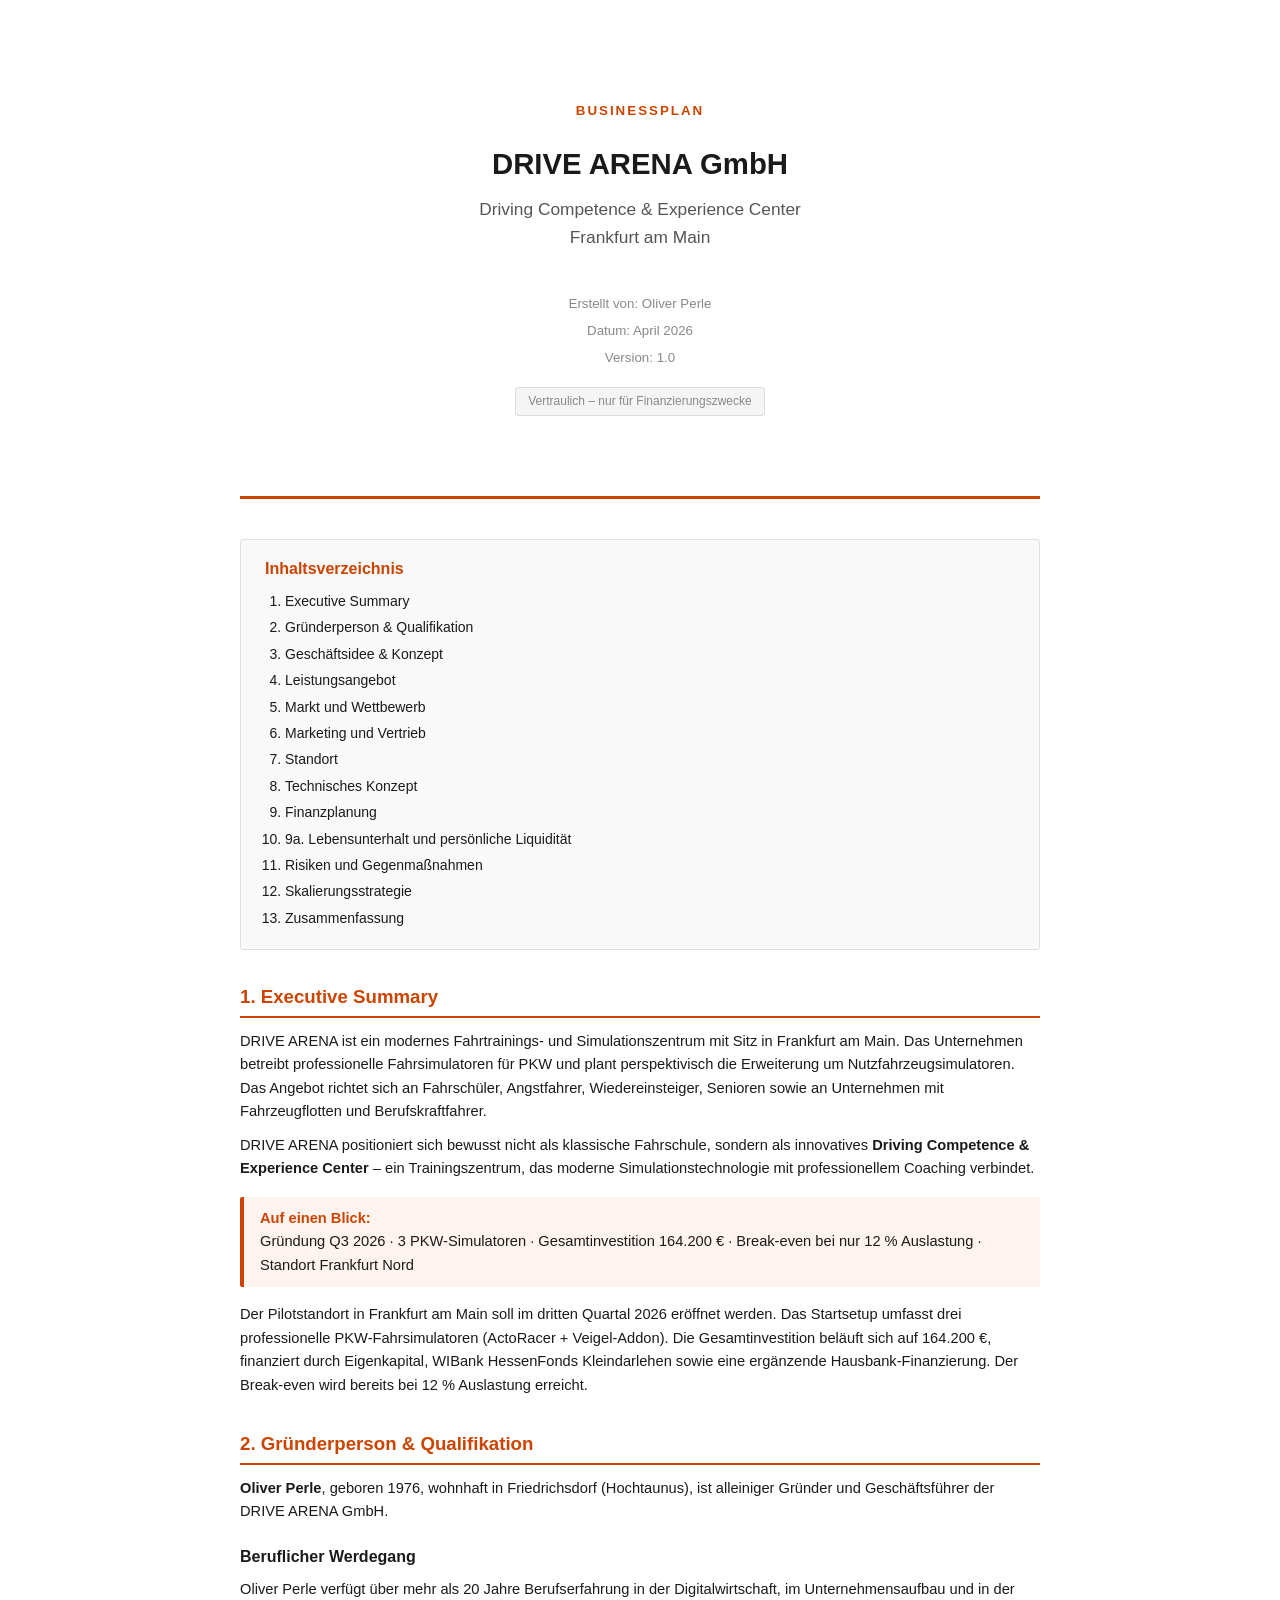
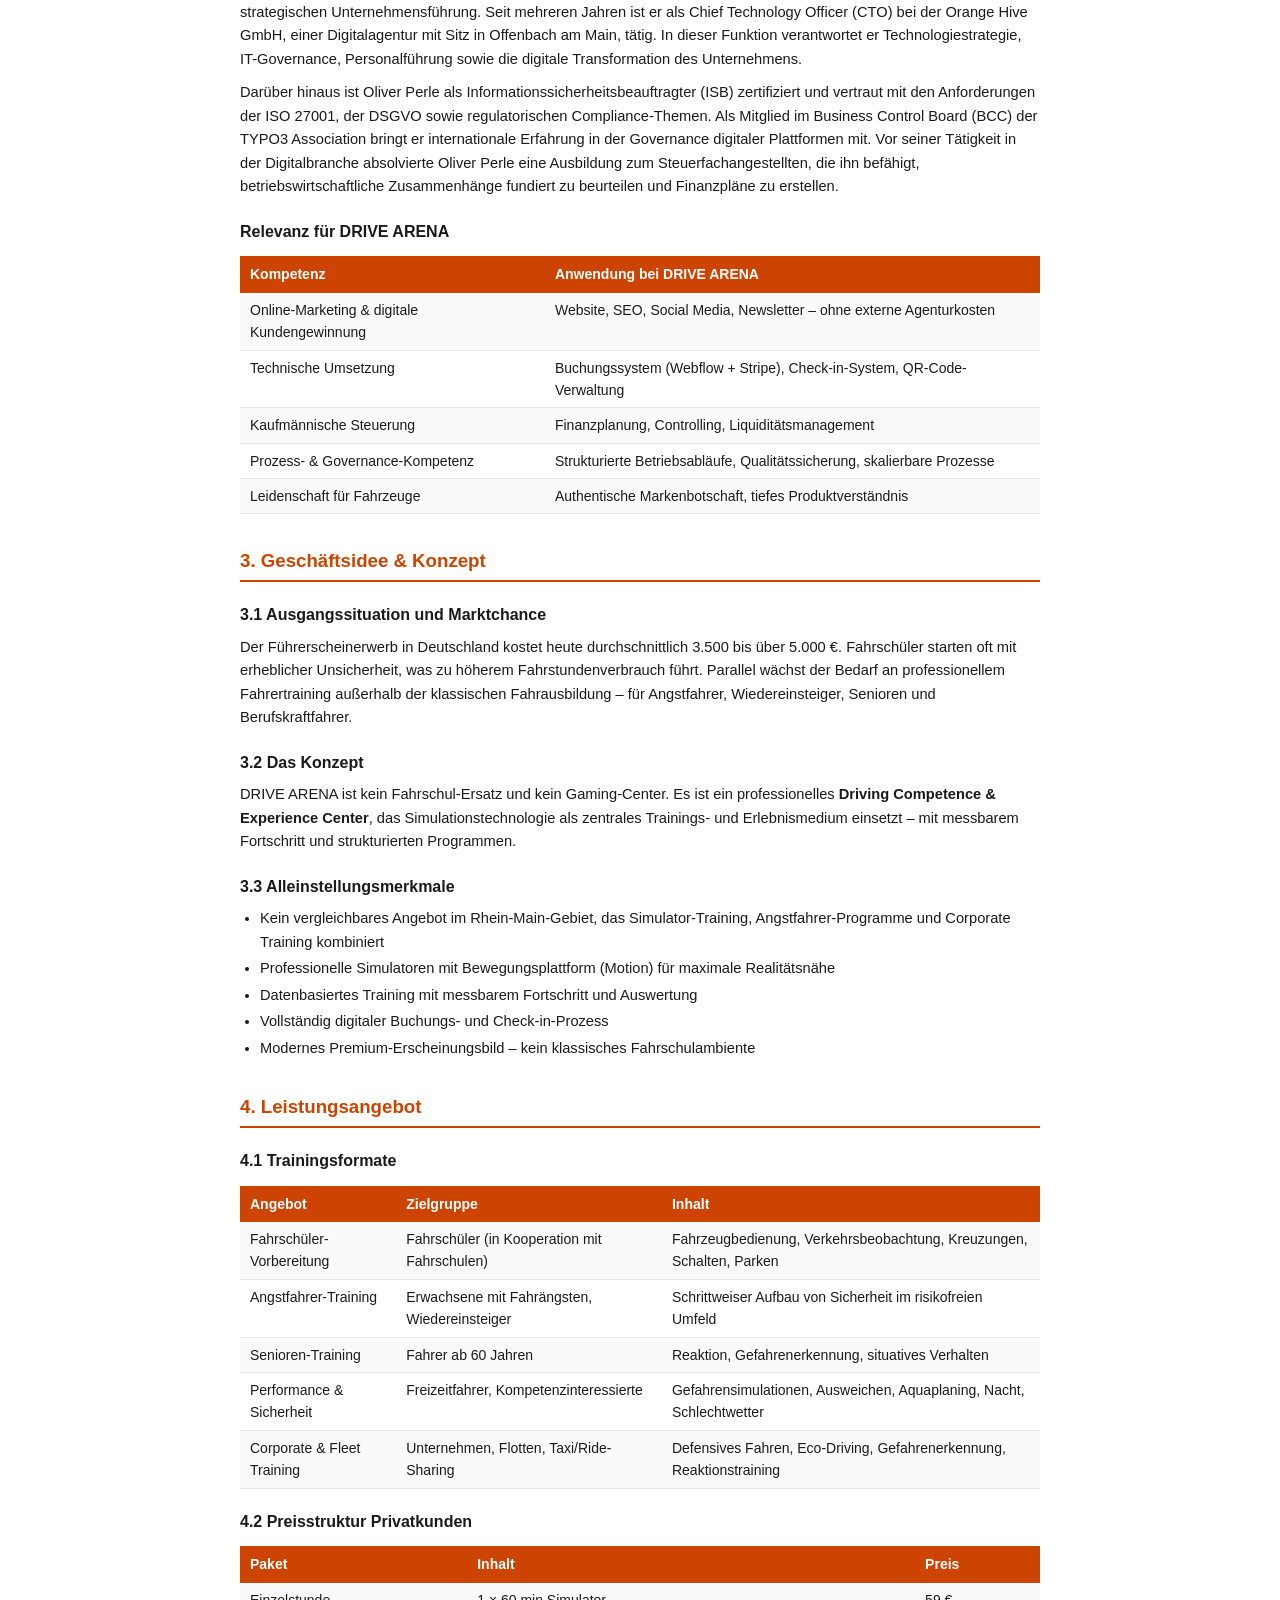
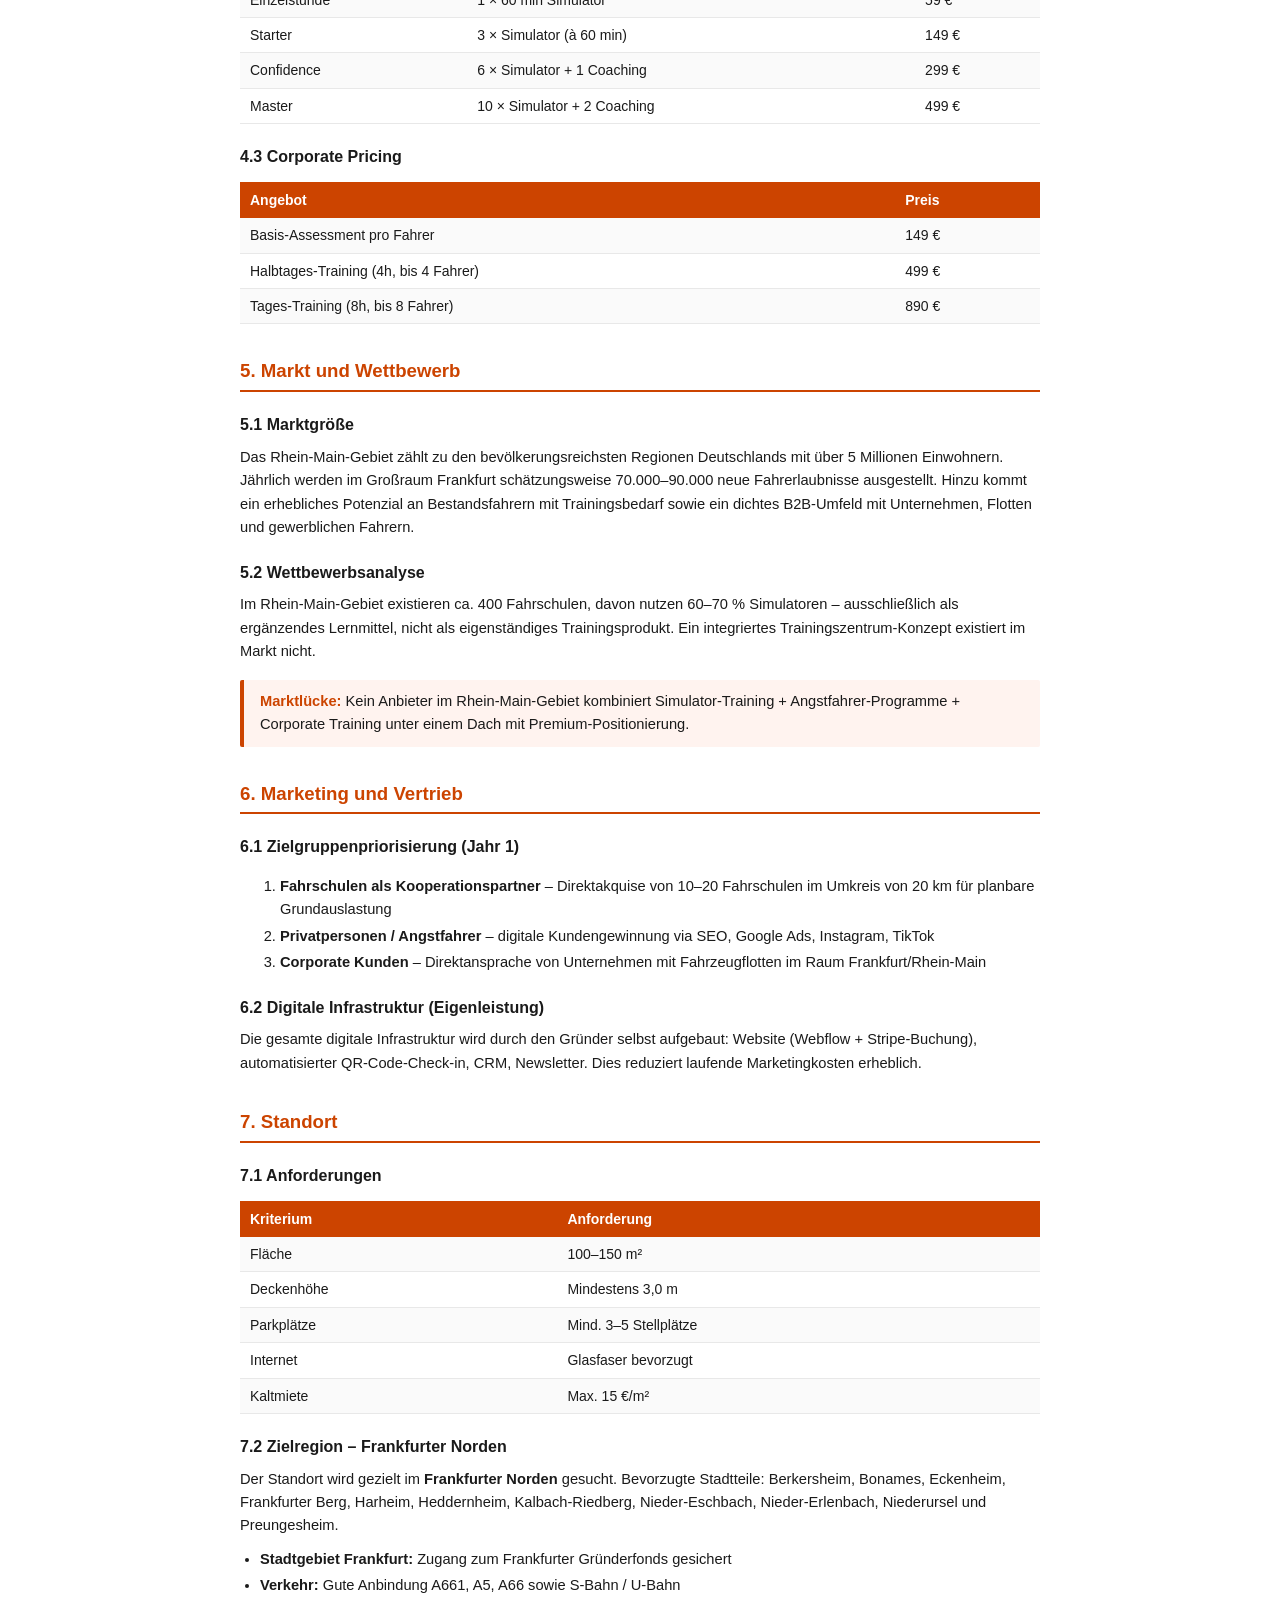
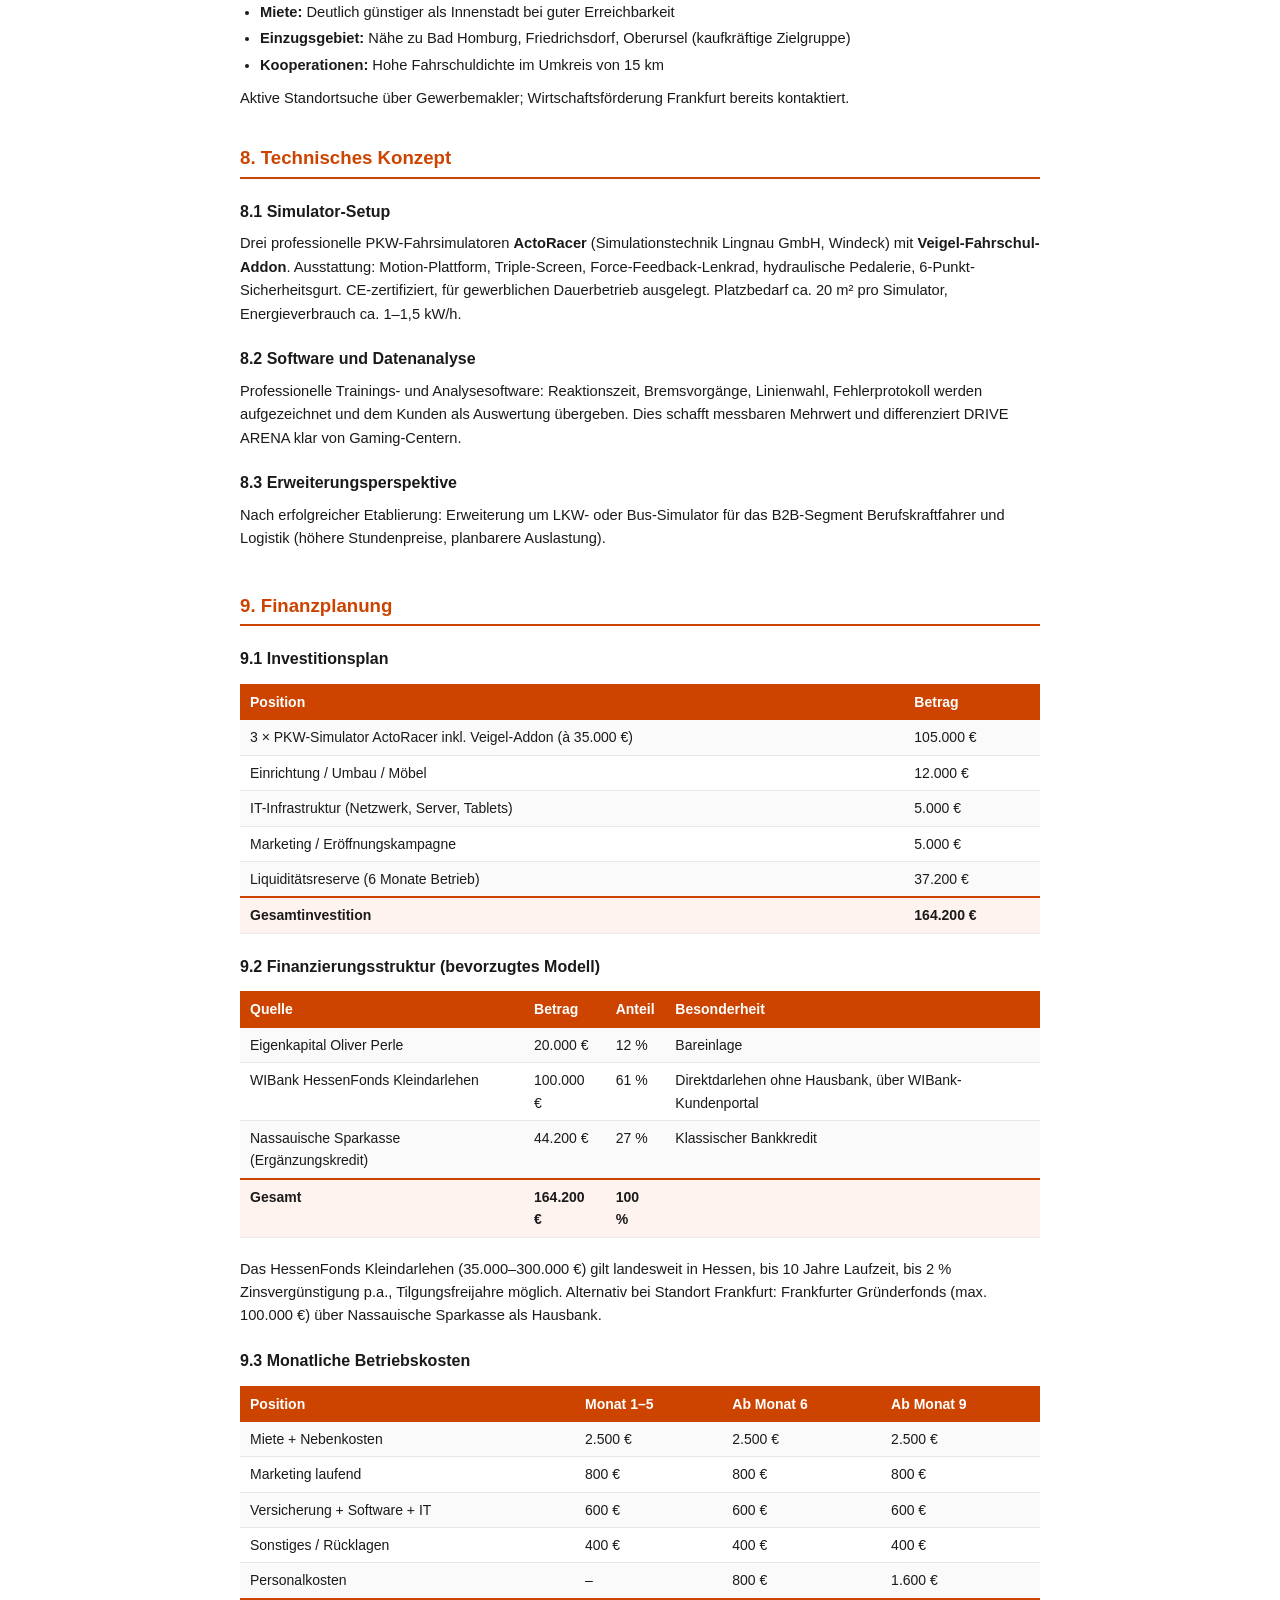
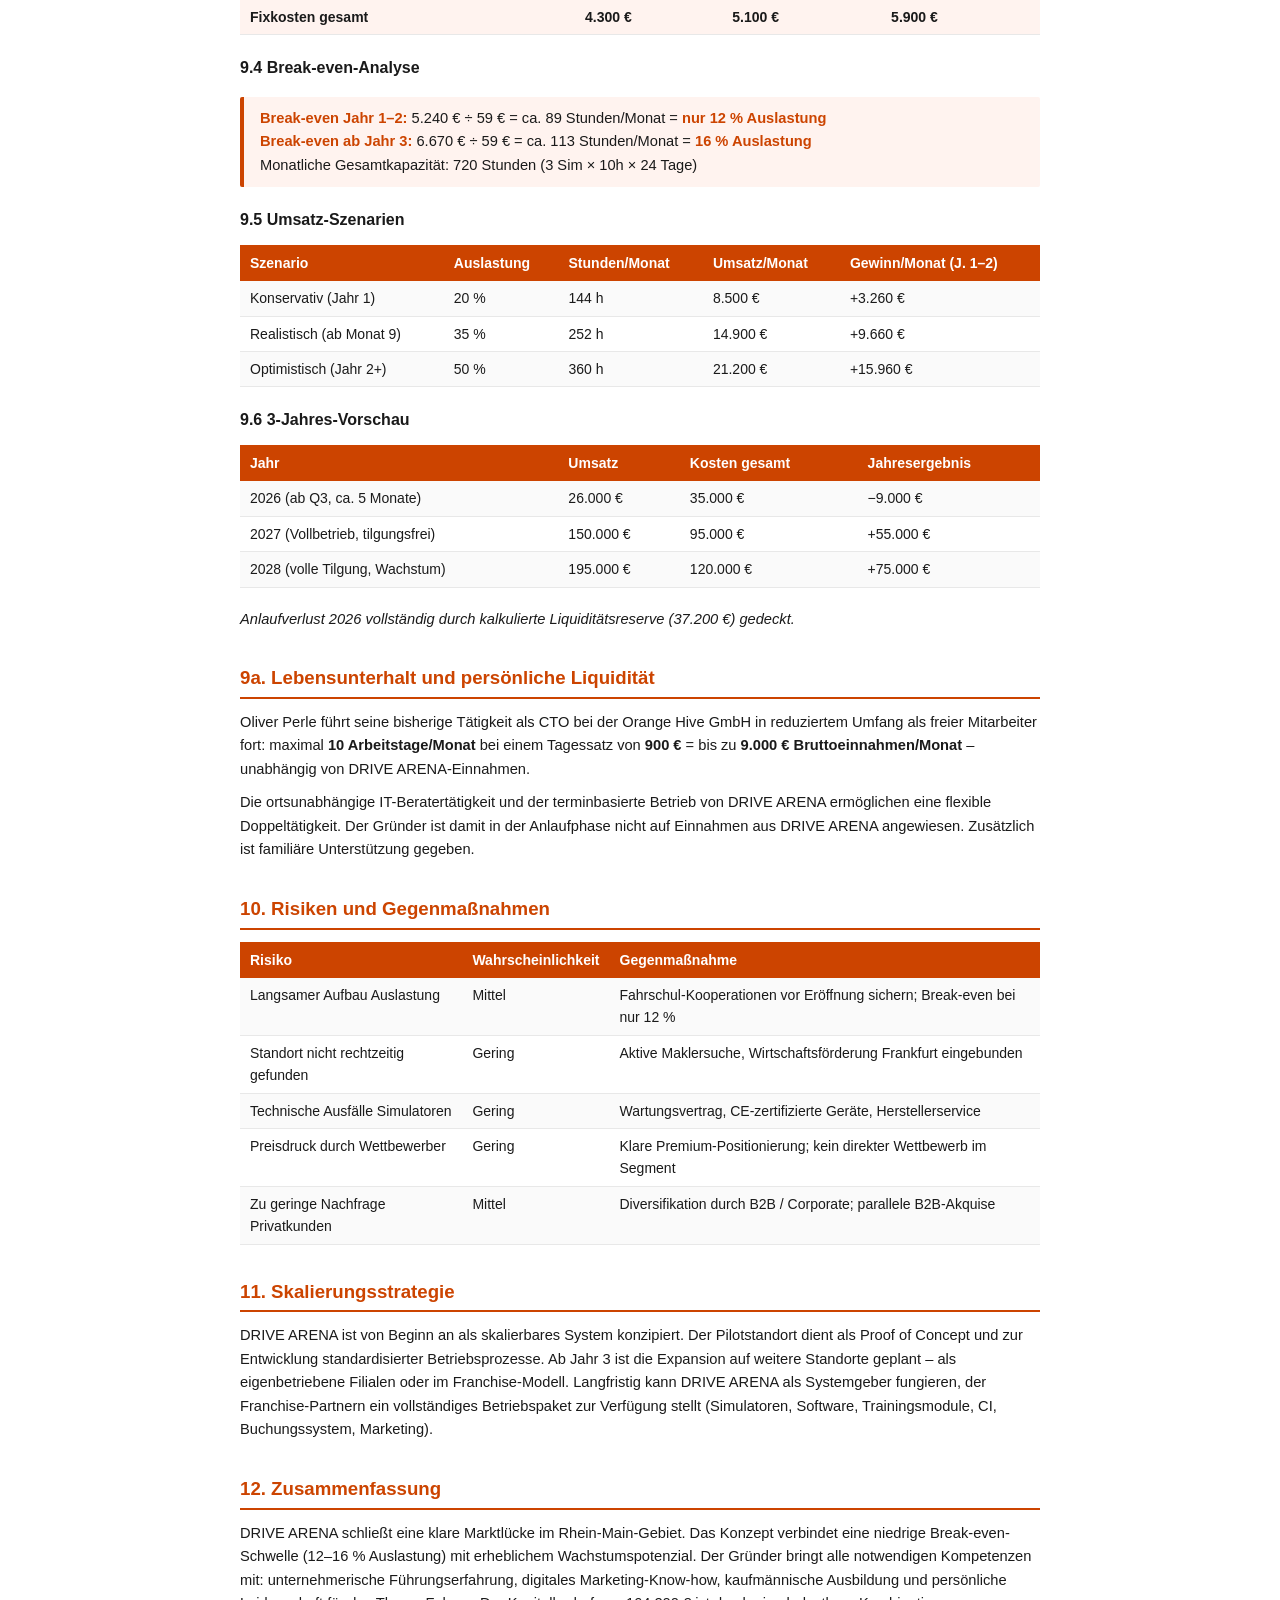
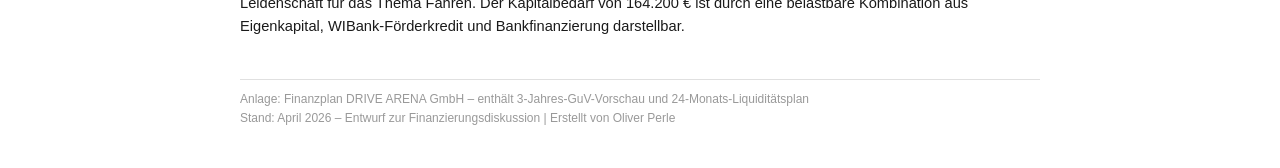
==== businessplan.html @ 63f3ef6f "Style und Content Anpassung" ====
<!DOCTYPE html>
<html lang="de">
<head>
<meta charset="UTF-8">
<style>
  body { font-family: Calibri, Arial, sans-serif; font-size: 11pt; line-height: 1.6; color: #1a1a1a; max-width: 800px; margin: 0 auto; padding: 40px 60px; }
  h1 { font-size: 22pt; font-weight: 700; color: #1a1a1a; margin-bottom: 4px; }
  h2 { font-size: 14pt; font-weight: 700; color: #CC4400; border-bottom: 2px solid #CC4400; padding-bottom: 4px; margin-top: 32px; margin-bottom: 12px; }
  h3 { font-size: 12pt; font-weight: 700; color: #1a1a1a; margin-top: 20px; margin-bottom: 8px; }
  .cover { text-align: center; padding: 60px 0 80px 0; border-bottom: 3px solid #CC4400; margin-bottom: 40px; }
  .cover-sub { font-size: 13pt; color: #555; margin-top: 8px; }
  .cover-meta { font-size: 10pt; color: #888; margin-top: 40px; line-height: 2; }
  .confidential { display: inline-block; background: #f5f5f5; border: 1px solid #ddd; padding: 4px 12px; font-size: 9pt; color: #888; border-radius: 3px; margin-top: 16px; }
  table { width: 100%; border-collapse: collapse; margin: 12px 0 20px 0; font-size: 10.5pt; }
  th { background: #CC4400; color: #fff; padding: 7px 10px; text-align: left; font-weight: 600; }
  td { padding: 6px 10px; border-bottom: 1px solid #e8e8e8; vertical-align: top; }
  tr:nth-child(even) td { background: #fafafa; }
  tr.total td { font-weight: 700; border-top: 2px solid #CC4400; background: #fff3ef; }
  tr.section-header td { font-weight: 700; background: #f0f0f0; color: #333; font-size: 10pt; }
  p { margin: 6px 0 10px 0; }
  ul { margin: 6px 0 10px 0; padding-left: 20px; }
  li { margin-bottom: 3px; }
  .highlight-box { background: #fff3ef; border-left: 4px solid #CC4400; padding: 10px 16px; margin: 16px 0; border-radius: 2px; }
  .highlight-box strong { color: #CC4400; }
  .page-break { page-break-before: always; margin-top: 40px; }
  .toc { background: #f9f9f9; border: 1px solid #e0e0e0; padding: 16px 24px; margin: 24px 0; border-radius: 3px; }
  .toc h3 { margin-top: 0; color: #CC4400; }
  .toc ol { margin: 0; padding-left: 20px; }
  .toc li { margin-bottom: 4px; font-size: 10.5pt; }
  .footer-note { font-size: 9pt; color: #999; border-top: 1px solid #e0e0e0; margin-top: 40px; padding-top: 10px; }
  .badge { display: inline-block; background: #CC4400; color: #fff; padding: 2px 8px; border-radius: 3px; font-size: 9pt; margin-right: 4px; }
</style>
</head>
<body>

<div class="cover">
  <div style="font-size:10pt; color:#CC4400; font-weight:700; letter-spacing:2px; text-transform:uppercase; margin-bottom:16px;">Businessplan</div>
  <h1>DRIVE ARENA GmbH</h1>
  <div class="cover-sub">Driving Competence &amp; Experience Center<br>Frankfurt am Main</div>
  <div class="cover-meta">
    Erstellt von: Oliver Perle<br>
    Datum: April 2026<br>
    Version: 1.0
  </div>
  <div class="confidential">Vertraulich – nur für Finanzierungszwecke</div>
</div>

<div class="toc">
  <h3>Inhaltsverzeichnis</h3>
  <ol>
    <li>Executive Summary</li>
    <li>Gründerperson &amp; Qualifikation</li>
    <li>Geschäftsidee &amp; Konzept</li>
    <li>Leistungsangebot</li>
    <li>Markt und Wettbewerb</li>
    <li>Marketing und Vertrieb</li>
    <li>Standort</li>
    <li>Technisches Konzept</li>
    <li>Finanzplanung</li>
    <li>9a. Lebensunterhalt und persönliche Liquidität</li>
    <li>Risiken und Gegenmaßnahmen</li>
    <li>Skalierungsstrategie</li>
    <li>Zusammenfassung</li>
  </ol>
</div>

<h2>1. Executive Summary</h2>
<p>DRIVE ARENA ist ein modernes Fahrtrainings- und Simulationszentrum mit Sitz in Frankfurt am Main. Das Unternehmen betreibt professionelle Fahrsimulatoren für PKW und plant perspektivisch die Erweiterung um Nutzfahrzeugsimulatoren. Das Angebot richtet sich an Fahrschüler, Angstfahrer, Wiedereinsteiger, Senioren sowie an Unternehmen mit Fahrzeugflotten und Berufskraftfahrer.</p>
<p>DRIVE ARENA positioniert sich bewusst nicht als klassische Fahrschule, sondern als innovatives <strong>Driving Competence &amp; Experience Center</strong> – ein Trainingszentrum, das moderne Simulationstechnologie mit professionellem Coaching verbindet.</p>

<div class="highlight-box">
  <strong>Auf einen Blick:</strong><br>
  Gründung Q3 2026 · 3 PKW-Simulatoren · Gesamtinvestition 164.200 € · Break-even bei nur 12 % Auslastung · Standort Frankfurt Nord
</div>

<p>Der Pilotstandort in Frankfurt am Main soll im dritten Quartal 2026 eröffnet werden. Das Startsetup umfasst drei professionelle PKW-Fahrsimulatoren (ActoRacer + Veigel-Addon). Die Gesamtinvestition beläuft sich auf 164.200 €, finanziert durch Eigenkapital, WIBank HessenFonds Kleindarlehen sowie eine ergänzende Hausbank-Finanzierung. Der Break-even wird bereits bei 12 % Auslastung erreicht.</p>

<h2>2. Gründerperson &amp; Qualifikation</h2>
<p><strong>Oliver Perle</strong>, geboren 1976, wohnhaft in Friedrichsdorf (Hochtaunus), ist alleiniger Gründer und Geschäftsführer der DRIVE ARENA GmbH.</p>

<h3>Beruflicher Werdegang</h3>
<p>Oliver Perle verfügt über mehr als 20 Jahre Berufserfahrung in der Digitalwirtschaft, im Unternehmensaufbau und in der strategischen Unternehmensführung. Seit mehreren Jahren ist er als Chief Technology Officer (CTO) bei der Orange Hive GmbH, einer Digitalagentur mit Sitz in Offenbach am Main, tätig. In dieser Funktion verantwortet er Technologiestrategie, IT-Governance, Personalführung sowie die digitale Transformation des Unternehmens.</p>
<p>Darüber hinaus ist Oliver Perle als Informationssicherheitsbeauftragter (ISB) zertifiziert und vertraut mit den Anforderungen der ISO 27001, der DSGVO sowie regulatorischen Compliance-Themen. Als Mitglied im Business Control Board (BCC) der TYPO3 Association bringt er internationale Erfahrung in der Governance digitaler Plattformen mit. Vor seiner Tätigkeit in der Digitalbranche absolvierte Oliver Perle eine Ausbildung zum Steuerfachangestellten, die ihn befähigt, betriebswirtschaftliche Zusammenhänge fundiert zu beurteilen und Finanzpläne zu erstellen.</p>

<h3>Relevanz für DRIVE ARENA</h3>
<table>
  <tr><th>Kompetenz</th><th>Anwendung bei DRIVE ARENA</th></tr>
  <tr><td>Online-Marketing &amp; digitale Kundengewinnung</td><td>Website, SEO, Social Media, Newsletter – ohne externe Agenturkosten</td></tr>
  <tr><td>Technische Umsetzung</td><td>Buchungssystem (Webflow + Stripe), Check-in-System, QR-Code-Verwaltung</td></tr>
  <tr><td>Kaufmännische Steuerung</td><td>Finanzplanung, Controlling, Liquiditätsmanagement</td></tr>
  <tr><td>Prozess- &amp; Governance-Kompetenz</td><td>Strukturierte Betriebsabläufe, Qualitätssicherung, skalierbare Prozesse</td></tr>
  <tr><td>Leidenschaft für Fahrzeuge</td><td>Authentische Markenbotschaft, tiefes Produktverständnis</td></tr>
</table>

<h2>3. Geschäftsidee &amp; Konzept</h2>
<h3>3.1 Ausgangssituation und Marktchance</h3>
<p>Der Führerscheinerwerb in Deutschland kostet heute durchschnittlich 3.500 bis über 5.000 €. Fahrschüler starten oft mit erheblicher Unsicherheit, was zu höherem Fahrstundenverbrauch führt. Parallel wächst der Bedarf an professionellem Fahrertraining außerhalb der klassischen Fahrausbildung – für Angstfahrer, Wiedereinsteiger, Senioren und Berufskraftfahrer.</p>

<h3>3.2 Das Konzept</h3>
<p>DRIVE ARENA ist kein Fahrschul-Ersatz und kein Gaming-Center. Es ist ein professionelles <strong>Driving Competence &amp; Experience Center</strong>, das Simulationstechnologie als zentrales Trainings- und Erlebnismedium einsetzt – mit messbarem Fortschritt und strukturierten Programmen.</p>

<h3>3.3 Alleinstellungsmerkmale</h3>
<ul>
  <li>Kein vergleichbares Angebot im Rhein-Main-Gebiet, das Simulator-Training, Angstfahrer-Programme und Corporate Training kombiniert</li>
  <li>Professionelle Simulatoren mit Bewegungsplattform (Motion) für maximale Realitätsnähe</li>
  <li>Datenbasiertes Training mit messbarem Fortschritt und Auswertung</li>
  <li>Vollständig digitaler Buchungs- und Check-in-Prozess</li>
  <li>Modernes Premium-Erscheinungsbild – kein klassisches Fahrschulambiente</li>
</ul>

<h2>4. Leistungsangebot</h2>
<h3>4.1 Trainingsformate</h3>
<table>
  <tr><th>Angebot</th><th>Zielgruppe</th><th>Inhalt</th></tr>
  <tr><td>Fahrschüler-Vorbereitung</td><td>Fahrschüler (in Kooperation mit Fahrschulen)</td><td>Fahrzeugbedienung, Verkehrsbeobachtung, Kreuzungen, Schalten, Parken</td></tr>
  <tr><td>Angstfahrer-Training</td><td>Erwachsene mit Fahrängsten, Wiedereinsteiger</td><td>Schrittweiser Aufbau von Sicherheit im risikofreien Umfeld</td></tr>
  <tr><td>Senioren-Training</td><td>Fahrer ab 60 Jahren</td><td>Reaktion, Gefahrenerkennung, situatives Verhalten</td></tr>
  <tr><td>Performance &amp; Sicherheit</td><td>Freizeitfahrer, Kompetenzinteressierte</td><td>Gefahrensimulationen, Ausweichen, Aquaplaning, Nacht, Schlechtwetter</td></tr>
  <tr><td>Corporate &amp; Fleet Training</td><td>Unternehmen, Flotten, Taxi/Ride-Sharing</td><td>Defensives Fahren, Eco-Driving, Gefahrenerkennung, Reaktionstraining</td></tr>
</table>

<h3>4.2 Preisstruktur Privatkunden</h3>
<table>
  <tr><th>Paket</th><th>Inhalt</th><th>Preis</th></tr>
  <tr><td>Einzelstunde</td><td>1 × 60 min Simulator</td><td>59 €</td></tr>
  <tr><td>Starter</td><td>3 × Simulator (à 60 min)</td><td>149 €</td></tr>
  <tr><td>Confidence</td><td>6 × Simulator + 1 Coaching</td><td>299 €</td></tr>
  <tr><td>Master</td><td>10 × Simulator + 2 Coaching</td><td>499 €</td></tr>
</table>

<h3>4.3 Corporate Pricing</h3>
<table>
  <tr><th>Angebot</th><th>Preis</th></tr>
  <tr><td>Basis-Assessment pro Fahrer</td><td>149 €</td></tr>
  <tr><td>Halbtages-Training (4h, bis 4 Fahrer)</td><td>499 €</td></tr>
  <tr><td>Tages-Training (8h, bis 8 Fahrer)</td><td>890 €</td></tr>
</table>

<h2>5. Markt und Wettbewerb</h2>
<h3>5.1 Marktgröße</h3>
<p>Das Rhein-Main-Gebiet zählt zu den bevölkerungsreichsten Regionen Deutschlands mit über 5 Millionen Einwohnern. Jährlich werden im Großraum Frankfurt schätzungsweise 70.000–90.000 neue Fahrerlaubnisse ausgestellt. Hinzu kommt ein erhebliches Potenzial an Bestandsfahrern mit Trainingsbedarf sowie ein dichtes B2B-Umfeld mit Unternehmen, Flotten und gewerblichen Fahrern.</p>

<h3>5.2 Wettbewerbsanalyse</h3>
<p>Im Rhein-Main-Gebiet existieren ca. 400 Fahrschulen, davon nutzen 60–70 % Simulatoren – ausschließlich als ergänzendes Lernmittel, nicht als eigenständiges Trainingsprodukt. Ein integriertes Trainingszentrum-Konzept existiert im Markt nicht.</p>

<div class="highlight-box">
  <strong>Marktlücke:</strong> Kein Anbieter im Rhein-Main-Gebiet kombiniert Simulator-Training + Angstfahrer-Programme + Corporate Training unter einem Dach mit Premium-Positionierung.
</div>

<h2>6. Marketing und Vertrieb</h2>
<h3>6.1 Zielgruppenpriorisierung (Jahr 1)</h3>
<ol>
  <li><strong>Fahrschulen als Kooperationspartner</strong> – Direktakquise von 10–20 Fahrschulen im Umkreis von 20 km für planbare Grundauslastung</li>
  <li><strong>Privatpersonen / Angstfahrer</strong> – digitale Kundengewinnung via SEO, Google Ads, Instagram, TikTok</li>
  <li><strong>Corporate Kunden</strong> – Direktansprache von Unternehmen mit Fahrzeugflotten im Raum Frankfurt/Rhein-Main</li>
</ol>

<h3>6.2 Digitale Infrastruktur (Eigenleistung)</h3>
<p>Die gesamte digitale Infrastruktur wird durch den Gründer selbst aufgebaut: Website (Webflow + Stripe-Buchung), automatisierter QR-Code-Check-in, CRM, Newsletter. Dies reduziert laufende Marketingkosten erheblich.</p>

<h2>7. Standort</h2>
<h3>7.1 Anforderungen</h3>
<table>
  <tr><th>Kriterium</th><th>Anforderung</th></tr>
  <tr><td>Fläche</td><td>100–150 m²</td></tr>
  <tr><td>Deckenhöhe</td><td>Mindestens 3,0 m</td></tr>
  <tr><td>Parkplätze</td><td>Mind. 3–5 Stellplätze</td></tr>
  <tr><td>Internet</td><td>Glasfaser bevorzugt</td></tr>
  <tr><td>Kaltmiete</td><td>Max. 15 €/m²</td></tr>
</table>

<h3>7.2 Zielregion – Frankfurter Norden</h3>
<p>Der Standort wird gezielt im <strong>Frankfurter Norden</strong> gesucht. Bevorzugte Stadtteile: Berkersheim, Bonames, Eckenheim, Frankfurter Berg, Harheim, Heddernheim, Kalbach-Riedberg, Nieder-Eschbach, Nieder-Erlenbach, Niederursel und Preungesheim.</p>
<ul>
  <li><strong>Stadtgebiet Frankfurt:</strong> Zugang zum Frankfurter Gründerfonds gesichert</li>
  <li><strong>Verkehr:</strong> Gute Anbindung A661, A5, A66 sowie S-Bahn / U-Bahn</li>
  <li><strong>Miete:</strong> Deutlich günstiger als Innenstadt bei guter Erreichbarkeit</li>
  <li><strong>Einzugsgebiet:</strong> Nähe zu Bad Homburg, Friedrichsdorf, Oberursel (kaufkräftige Zielgruppe)</li>
  <li><strong>Kooperationen:</strong> Hohe Fahrschuldichte im Umkreis von 15 km</li>
</ul>
<p>Aktive Standortsuche über Gewerbemakler; Wirtschaftsförderung Frankfurt bereits kontaktiert.</p>

<h2>8. Technisches Konzept</h2>
<h3>8.1 Simulator-Setup</h3>
<p>Drei professionelle PKW-Fahrsimulatoren <strong>ActoRacer</strong> (Simulationstechnik Lingnau GmbH, Windeck) mit <strong>Veigel-Fahrschul-Addon</strong>. Ausstattung: Motion-Plattform, Triple-Screen, Force-Feedback-Lenkrad, hydraulische Pedalerie, 6-Punkt-Sicherheitsgurt. CE-zertifiziert, für gewerblichen Dauerbetrieb ausgelegt. Platzbedarf ca. 20 m² pro Simulator, Energieverbrauch ca. 1–1,5 kW/h.</p>

<h3>8.2 Software und Datenanalyse</h3>
<p>Professionelle Trainings- und Analysesoftware: Reaktionszeit, Bremsvorgänge, Linienwahl, Fehlerprotokoll werden aufgezeichnet und dem Kunden als Auswertung übergeben. Dies schafft messbaren Mehrwert und differenziert DRIVE ARENA klar von Gaming-Centern.</p>

<h3>8.3 Erweiterungsperspektive</h3>
<p>Nach erfolgreicher Etablierung: Erweiterung um LKW- oder Bus-Simulator für das B2B-Segment Berufskraftfahrer und Logistik (höhere Stundenpreise, planbarere Auslastung).</p>

<div class="page-break"></div>

<h2>9. Finanzplanung</h2>
<h3>9.1 Investitionsplan</h3>
<table>
  <tr><th>Position</th><th>Betrag</th></tr>
  <tr><td>3 × PKW-Simulator ActoRacer inkl. Veigel-Addon (à 35.000 €)</td><td>105.000 €</td></tr>
  <tr><td>Einrichtung / Umbau / Möbel</td><td>12.000 €</td></tr>
  <tr><td>IT-Infrastruktur (Netzwerk, Server, Tablets)</td><td>5.000 €</td></tr>
  <tr><td>Marketing / Eröffnungskampagne</td><td>5.000 €</td></tr>
  <tr><td>Liquiditätsreserve (6 Monate Betrieb)</td><td>37.200 €</td></tr>
  <tr class="total"><td>Gesamtinvestition</td><td>164.200 €</td></tr>
</table>

<h3>9.2 Finanzierungsstruktur (bevorzugtes Modell)</h3>
<table>
  <tr><th>Quelle</th><th>Betrag</th><th>Anteil</th><th>Besonderheit</th></tr>
  <tr><td>Eigenkapital Oliver Perle</td><td>20.000 €</td><td>12 %</td><td>Bareinlage</td></tr>
  <tr><td>WIBank HessenFonds Kleindarlehen</td><td>100.000 €</td><td>61 %</td><td>Direktdarlehen ohne Hausbank, über WIBank-Kundenportal</td></tr>
  <tr><td>Nassauische Sparkasse (Ergänzungskredit)</td><td>44.200 €</td><td>27 %</td><td>Klassischer Bankkredit</td></tr>
  <tr class="total"><td>Gesamt</td><td>164.200 €</td><td>100 %</td><td></td></tr>
</table>
<p>Das HessenFonds Kleindarlehen (35.000–300.000 €) gilt landesweit in Hessen, bis 10 Jahre Laufzeit, bis 2 % Zinsvergünstigung p.a., Tilgungsfreijahre möglich. Alternativ bei Standort Frankfurt: Frankfurter Gründerfonds (max. 100.000 €) über Nassauische Sparkasse als Hausbank.</p>

<h3>9.3 Monatliche Betriebskosten</h3>
<table>
  <tr><th>Position</th><th>Monat 1–5</th><th>Ab Monat 6</th><th>Ab Monat 9</th></tr>
  <tr><td>Miete + Nebenkosten</td><td>2.500 €</td><td>2.500 €</td><td>2.500 €</td></tr>
  <tr><td>Marketing laufend</td><td>800 €</td><td>800 €</td><td>800 €</td></tr>
  <tr><td>Versicherung + Software + IT</td><td>600 €</td><td>600 €</td><td>600 €</td></tr>
  <tr><td>Sonstiges / Rücklagen</td><td>400 €</td><td>400 €</td><td>400 €</td></tr>
  <tr><td>Personalkosten</td><td>–</td><td>800 €</td><td>1.600 €</td></tr>
  <tr class="total"><td>Fixkosten gesamt</td><td>4.300 €</td><td>5.100 €</td><td>5.900 €</td></tr>
</table>

<h3>9.4 Break-even-Analyse</h3>
<div class="highlight-box">
  <strong>Break-even Jahr 1–2:</strong> 5.240 € ÷ 59 € = ca. 89 Stunden/Monat = <strong>nur 12 % Auslastung</strong><br>
  <strong>Break-even ab Jahr 3:</strong> 6.670 € ÷ 59 € = ca. 113 Stunden/Monat = <strong>16 % Auslastung</strong><br>
  Monatliche Gesamtkapazität: 720 Stunden (3 Sim × 10h × 24 Tage)
</div>

<h3>9.5 Umsatz-Szenarien</h3>
<table>
  <tr><th>Szenario</th><th>Auslastung</th><th>Stunden/Monat</th><th>Umsatz/Monat</th><th>Gewinn/Monat (J. 1–2)</th></tr>
  <tr><td>Konservativ (Jahr 1)</td><td>20 %</td><td>144 h</td><td>8.500 €</td><td>+3.260 €</td></tr>
  <tr><td>Realistisch (ab Monat 9)</td><td>35 %</td><td>252 h</td><td>14.900 €</td><td>+9.660 €</td></tr>
  <tr><td>Optimistisch (Jahr 2+)</td><td>50 %</td><td>360 h</td><td>21.200 €</td><td>+15.960 €</td></tr>
</table>

<h3>9.6 3-Jahres-Vorschau</h3>
<table>
  <tr><th>Jahr</th><th>Umsatz</th><th>Kosten gesamt</th><th>Jahresergebnis</th></tr>
  <tr><td>2026 (ab Q3, ca. 5 Monate)</td><td>26.000 €</td><td>35.000 €</td><td>−9.000 €</td></tr>
  <tr><td>2027 (Vollbetrieb, tilgungsfrei)</td><td>150.000 €</td><td>95.000 €</td><td>+55.000 €</td></tr>
  <tr><td>2028 (volle Tilgung, Wachstum)</td><td>195.000 €</td><td>120.000 €</td><td>+75.000 €</td></tr>
</table>
<p><em>Anlaufverlust 2026 vollständig durch kalkulierte Liquiditätsreserve (37.200 €) gedeckt.</em></p>

<h2>9a. Lebensunterhalt und persönliche Liquidität</h2>
<p>Oliver Perle führt seine bisherige Tätigkeit als CTO bei der Orange Hive GmbH in reduziertem Umfang als freier Mitarbeiter fort: maximal <strong>10 Arbeitstage/Monat</strong> bei einem Tagessatz von <strong>900 €</strong> = bis zu <strong>9.000 € Bruttoeinnahmen/Monat</strong> – unabhängig von DRIVE ARENA-Einnahmen.</p>
<p>Die ortsunabhängige IT-Beratertätigkeit und der terminbasierte Betrieb von DRIVE ARENA ermöglichen eine flexible Doppeltätigkeit. Der Gründer ist damit in der Anlaufphase nicht auf Einnahmen aus DRIVE ARENA angewiesen. Zusätzlich ist familiäre Unterstützung gegeben.</p>

<h2>10. Risiken und Gegenmaßnahmen</h2>
<table>
  <tr><th>Risiko</th><th>Wahrscheinlichkeit</th><th>Gegenmaßnahme</th></tr>
  <tr><td>Langsamer Aufbau Auslastung</td><td>Mittel</td><td>Fahrschul-Kooperationen vor Eröffnung sichern; Break-even bei nur 12 %</td></tr>
  <tr><td>Standort nicht rechtzeitig gefunden</td><td>Gering</td><td>Aktive Maklersuche, Wirtschaftsförderung Frankfurt eingebunden</td></tr>
  <tr><td>Technische Ausfälle Simulatoren</td><td>Gering</td><td>Wartungsvertrag, CE-zertifizierte Geräte, Herstellerservice</td></tr>
  <tr><td>Preisdruck durch Wettbewerber</td><td>Gering</td><td>Klare Premium-Positionierung; kein direkter Wettbewerb im Segment</td></tr>
  <tr><td>Zu geringe Nachfrage Privatkunden</td><td>Mittel</td><td>Diversifikation durch B2B / Corporate; parallele B2B-Akquise</td></tr>
</table>

<h2>11. Skalierungsstrategie</h2>
<p>DRIVE ARENA ist von Beginn an als skalierbares System konzipiert. Der Pilotstandort dient als Proof of Concept und zur Entwicklung standardisierter Betriebsprozesse. Ab Jahr 3 ist die Expansion auf weitere Standorte geplant – als eigenbetriebene Filialen oder im Franchise-Modell. Langfristig kann DRIVE ARENA als Systemgeber fungieren, der Franchise-Partnern ein vollständiges Betriebspaket zur Verfügung stellt (Simulatoren, Software, Trainingsmodule, CI, Buchungssystem, Marketing).</p>

<h2>12. Zusammenfassung</h2>
<p>DRIVE ARENA schließt eine klare Marktlücke im Rhein-Main-Gebiet. Das Konzept verbindet eine niedrige Break-even-Schwelle (12–16 % Auslastung) mit erheblichem Wachstumspotenzial. Der Gründer bringt alle notwendigen Kompetenzen mit: unternehmerische Führungserfahrung, digitales Marketing-Know-how, kaufmännische Ausbildung und persönliche Leidenschaft für das Thema Fahren. Der Kapitalbedarf von 164.200 € ist durch eine belastbare Kombination aus Eigenkapital, WIBank-Förderkredit und Bankfinanzierung darstellbar.</p>

<div class="footer-note">
  Anlage: Finanzplan DRIVE ARENA GmbH – enthält 3-Jahres-GuV-Vorschau und 24-Monats-Liquiditätsplan<br>
  Stand: April 2026 – Entwurf zur Finanzierungsdiskussion | Erstellt von Oliver Perle
</div>

</body>
</html>
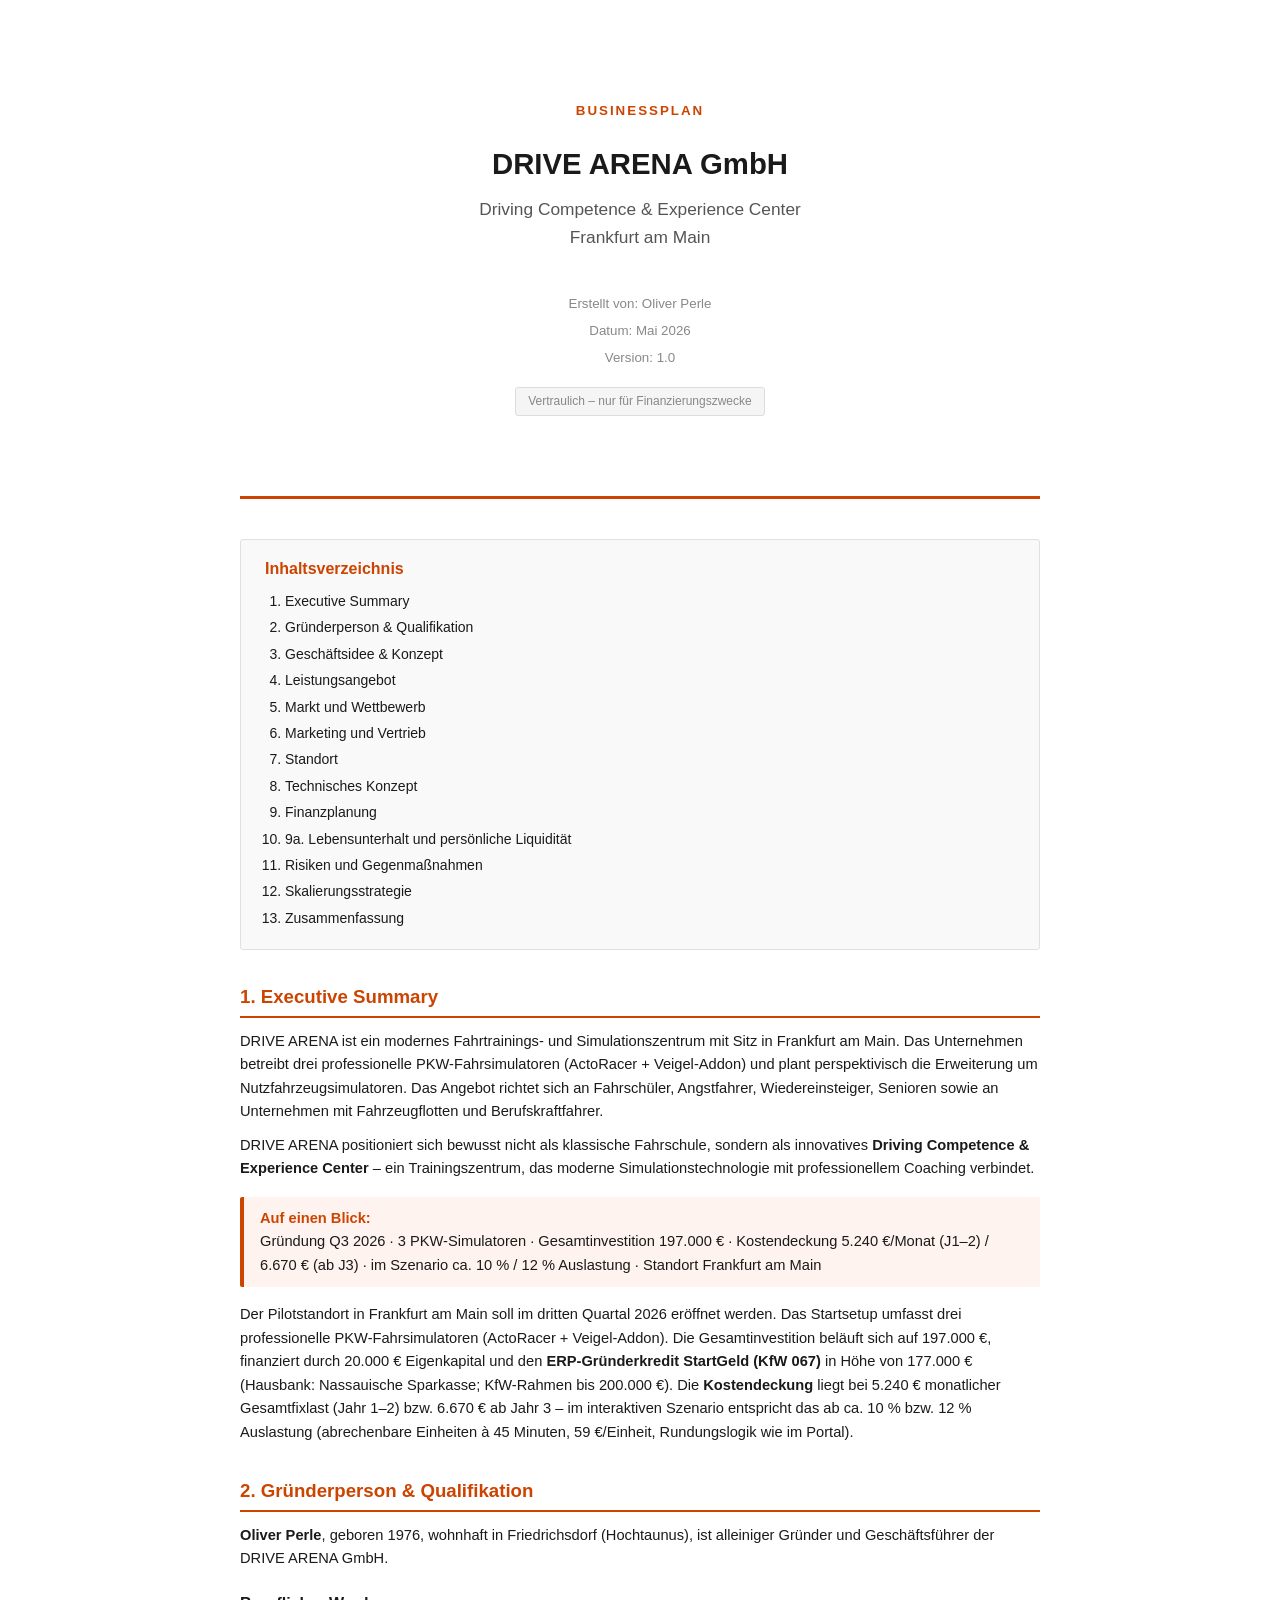
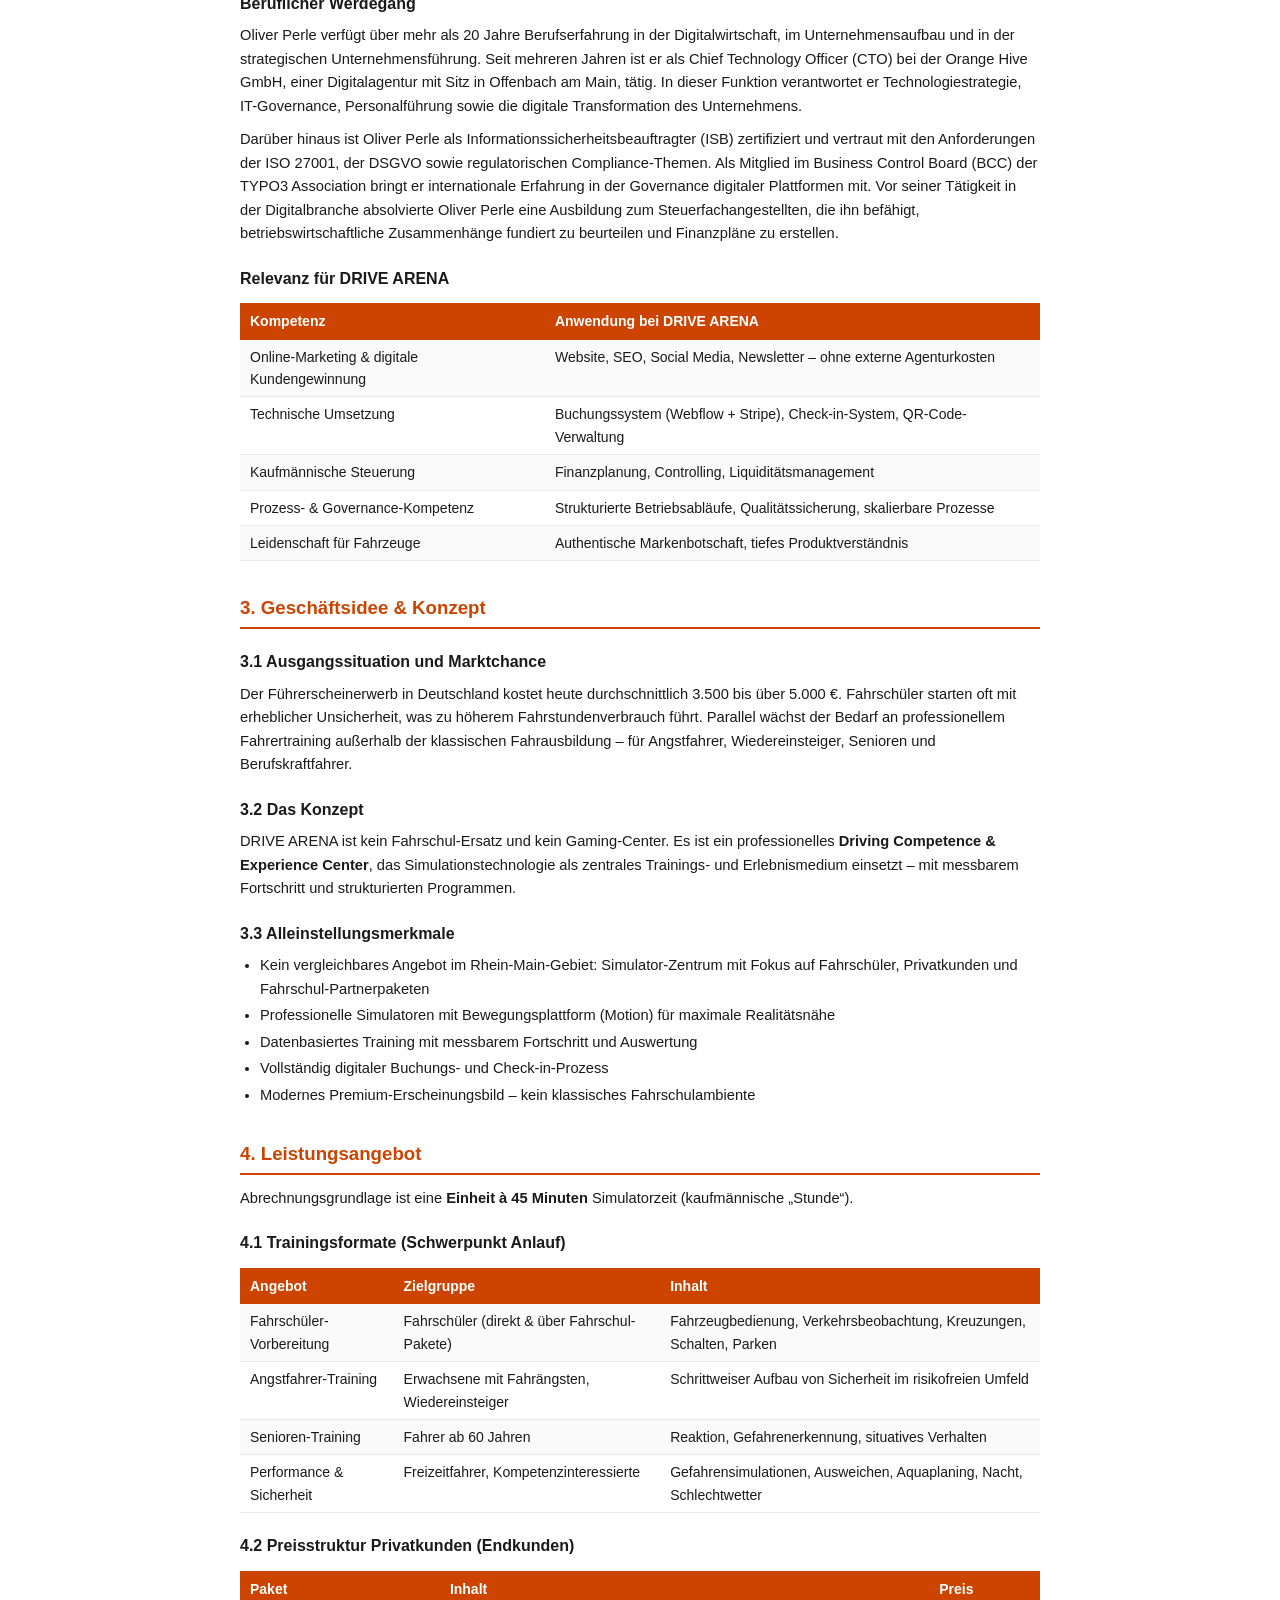
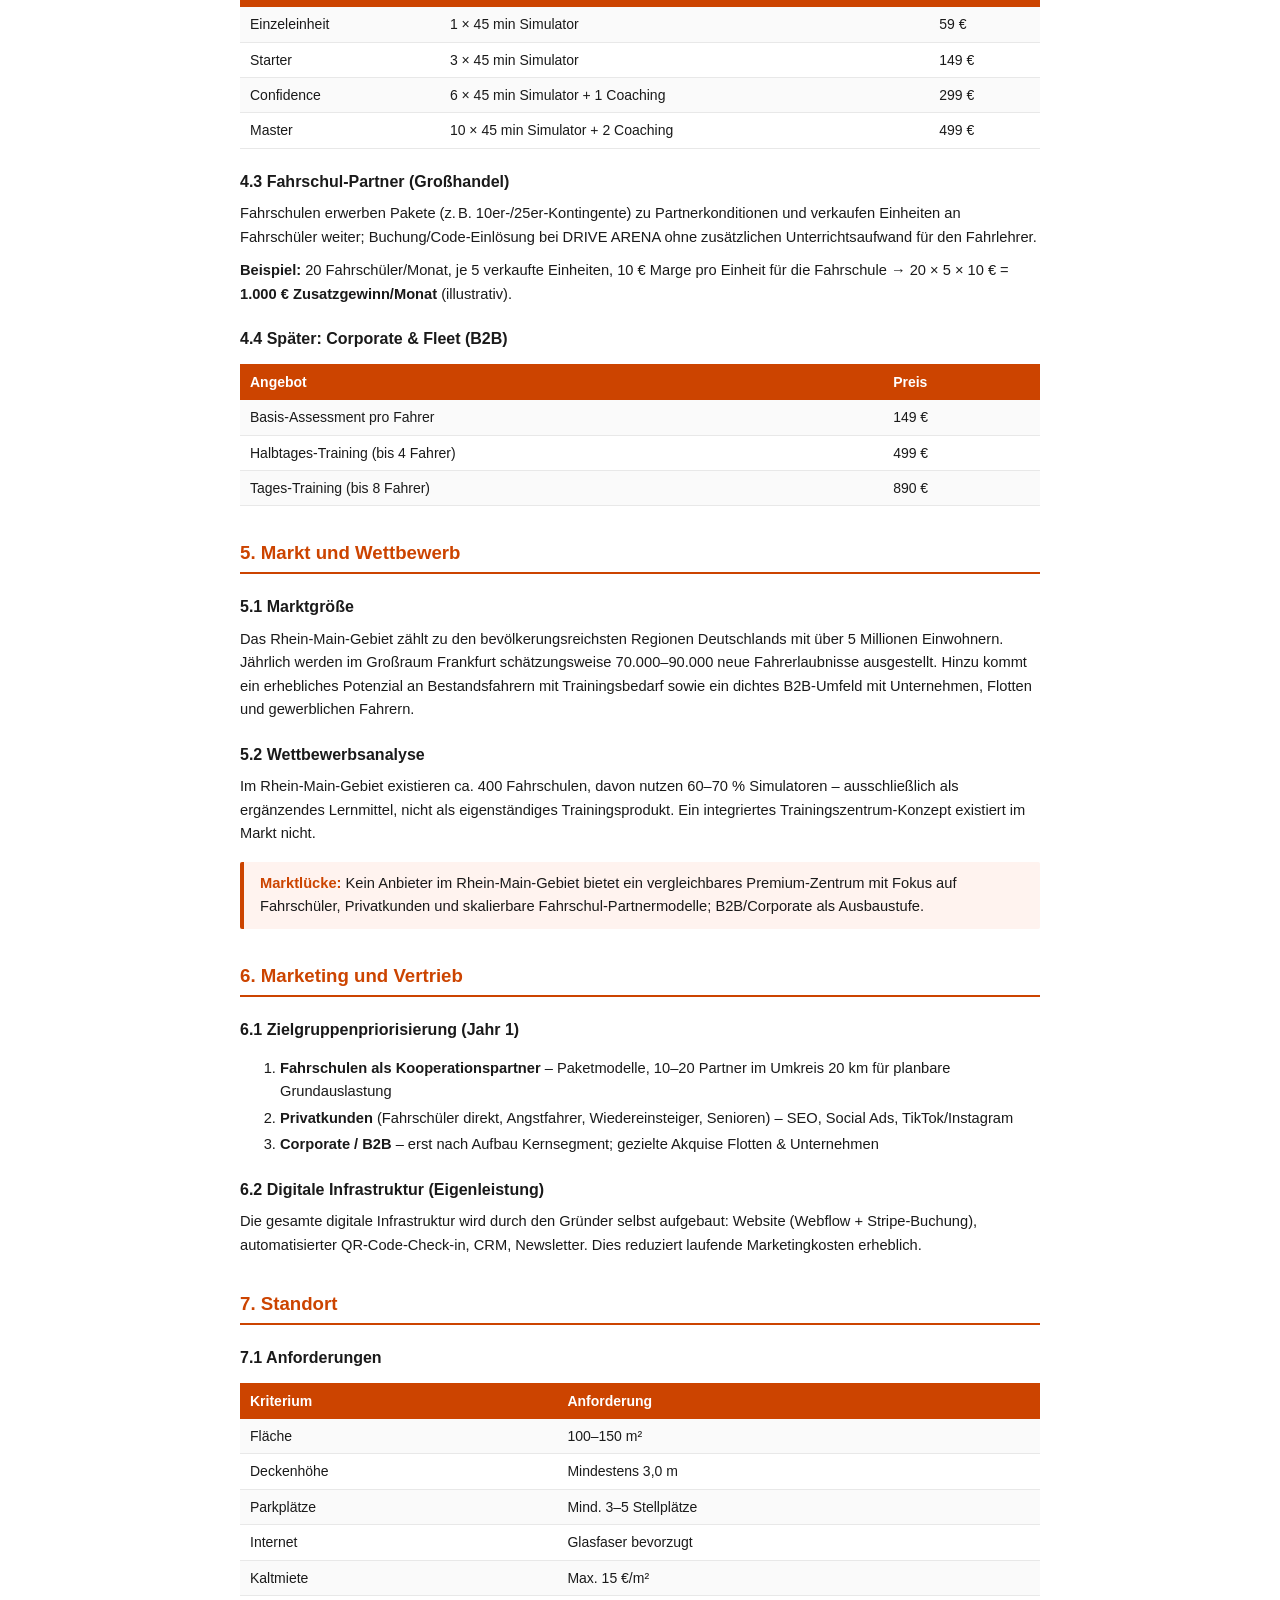
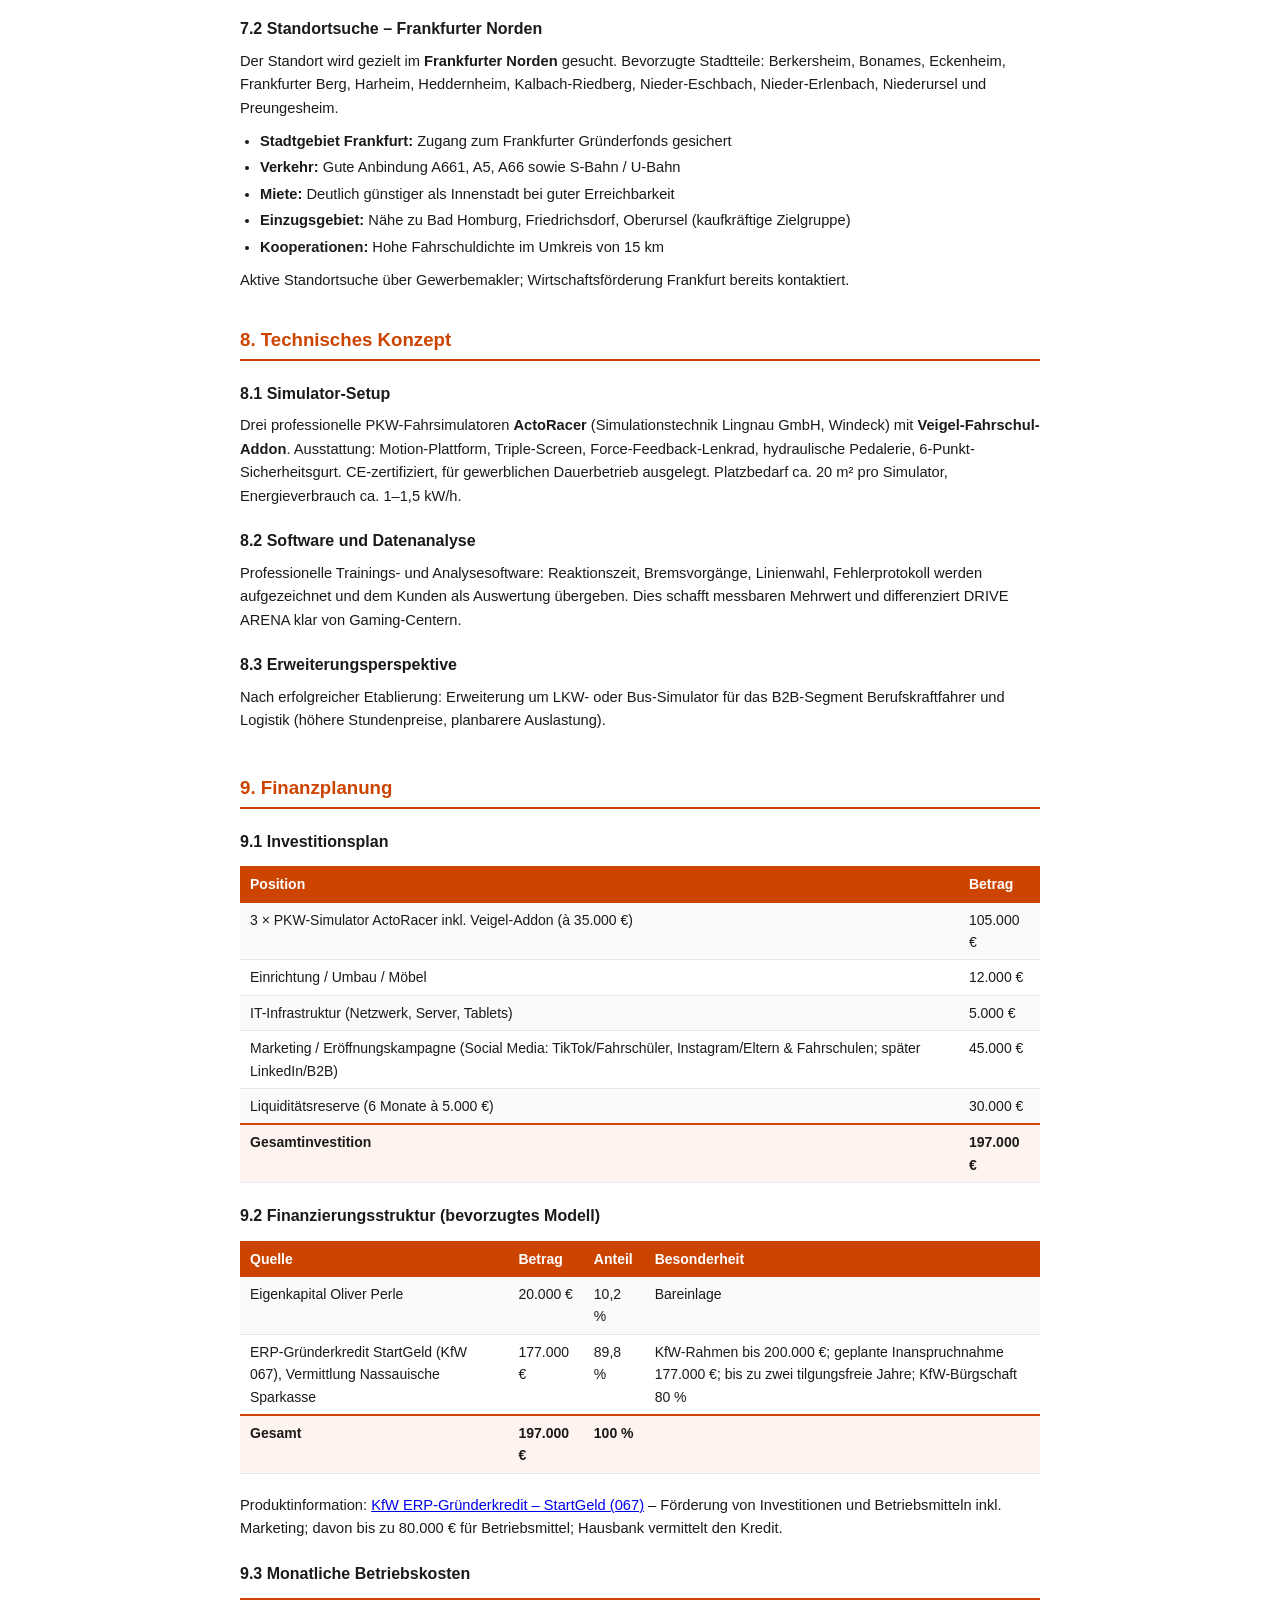
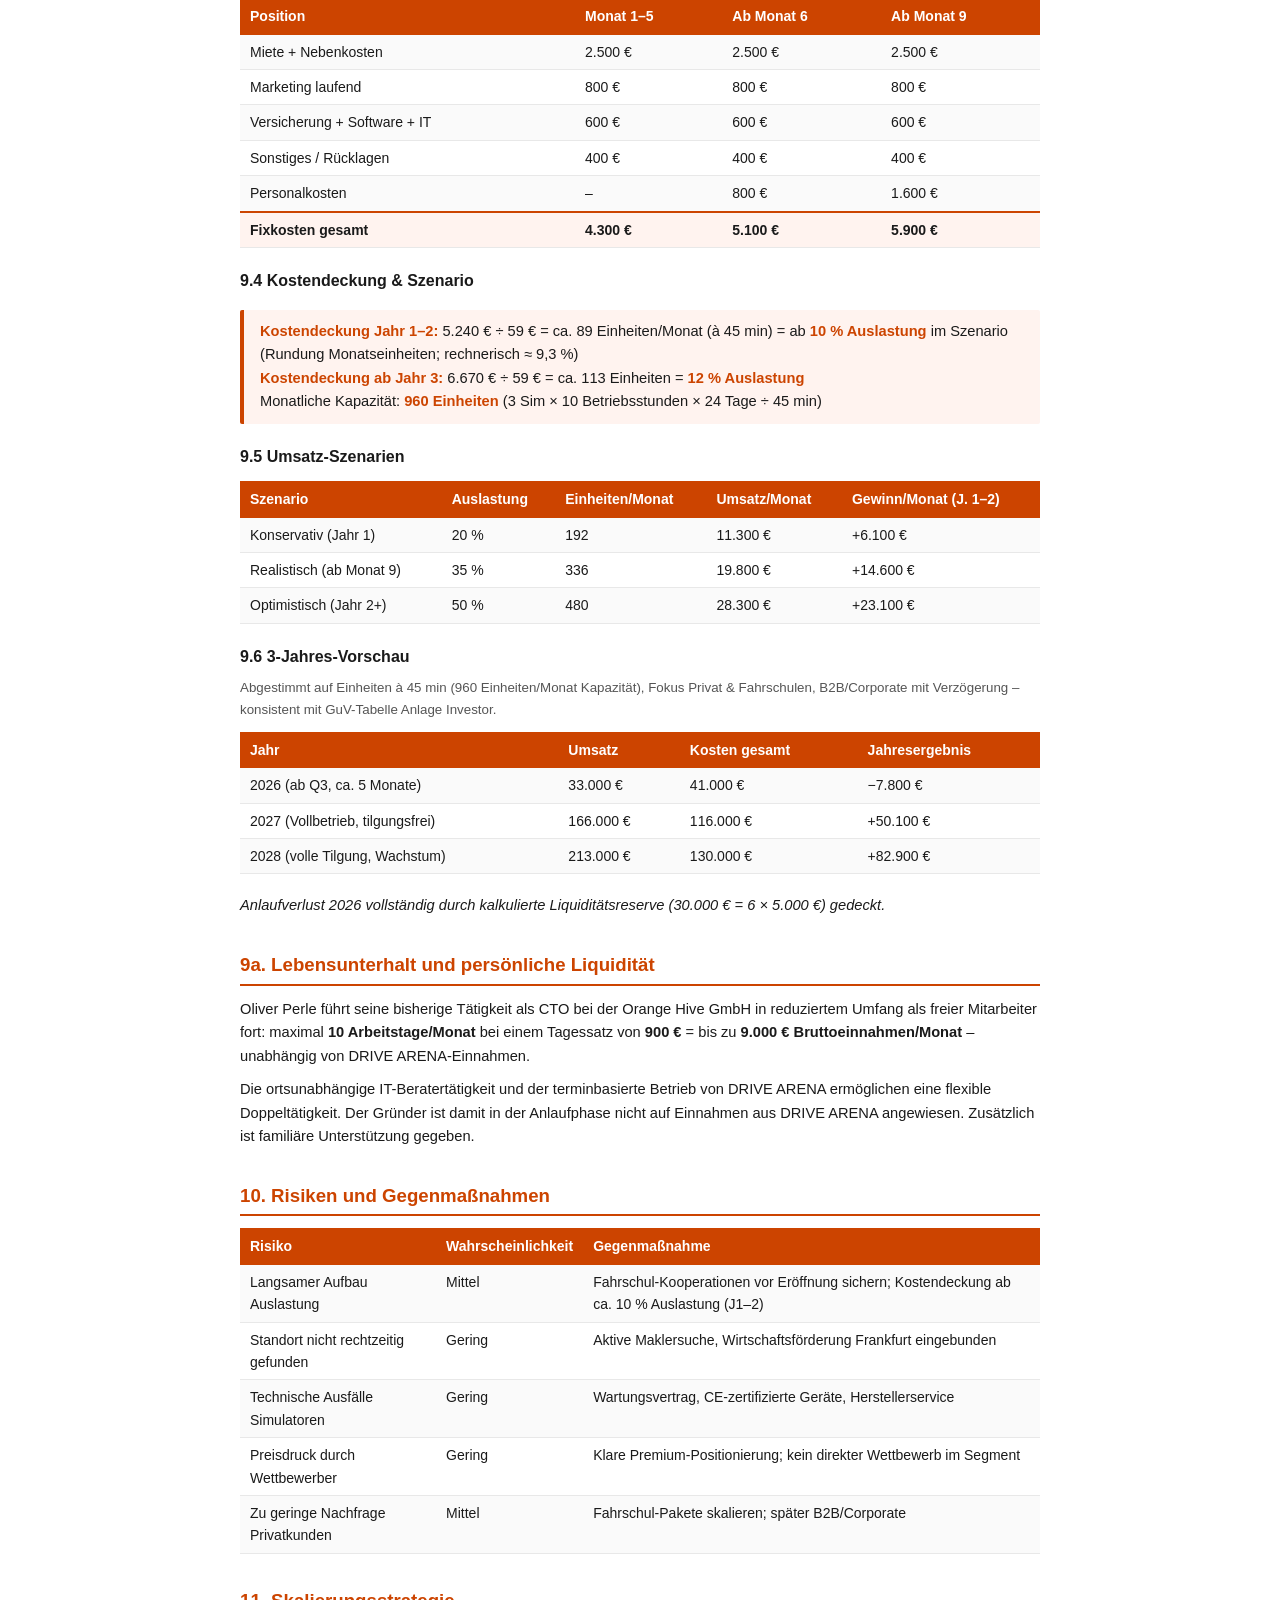
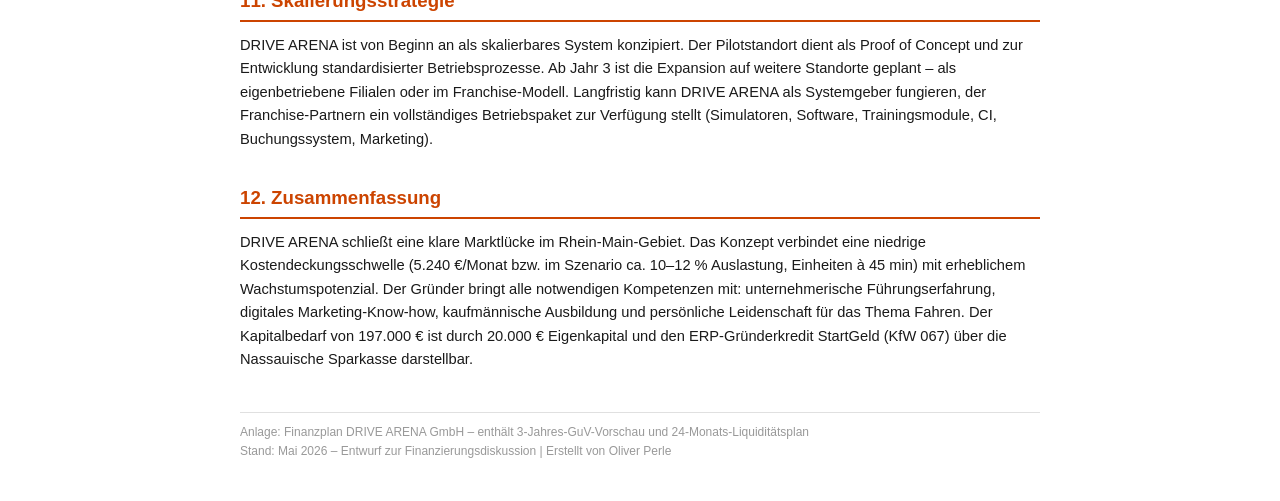
==== commit 6145d24d: "Add files via upload" ====
--- a/businessplan.html
+++ b/businessplan.html
@@ -2,6 +2,8 @@
 <html lang="de">
 <head>
 <meta charset="UTF-8">
+<link rel="icon" href="assets/favicon.svg" type="image/svg+xml">
+<meta name="theme-color" content="#CC0000">
 <style>
   body { font-family: Calibri, Arial, sans-serif; font-size: 11pt; line-height: 1.6; color: #1a1a1a; max-width: 800px; margin: 0 auto; padding: 40px 60px; }
   h1 { font-size: 22pt; font-weight: 700; color: #1a1a1a; margin-bottom: 4px; }
@@ -39,7 +41,7 @@
   <div class="cover-sub">Driving Competence &amp; Experience Center<br>Frankfurt am Main</div>
   <div class="cover-meta">
     Erstellt von: Oliver Perle<br>
-    Datum: April 2026<br>
+    Datum: Mai 2026<br>
     Version: 1.0
   </div>
   <div class="confidential">Vertraulich – nur für Finanzierungszwecke</div>
@@ -65,15 +67,15 @@
 </div>
 
 <h2>1. Executive Summary</h2>
-<p>DRIVE ARENA ist ein modernes Fahrtrainings- und Simulationszentrum mit Sitz in Frankfurt am Main. Das Unternehmen betreibt professionelle Fahrsimulatoren für PKW und plant perspektivisch die Erweiterung um Nutzfahrzeugsimulatoren. Das Angebot richtet sich an Fahrschüler, Angstfahrer, Wiedereinsteiger, Senioren sowie an Unternehmen mit Fahrzeugflotten und Berufskraftfahrer.</p>
+<p>DRIVE ARENA ist ein modernes Fahrtrainings- und Simulationszentrum mit Sitz in Frankfurt am Main. Das Unternehmen betreibt drei professionelle PKW-Fahrsimulatoren (ActoRacer + Veigel-Addon) und plant perspektivisch die Erweiterung um Nutzfahrzeugsimulatoren. Das Angebot richtet sich an Fahrschüler, Angstfahrer, Wiedereinsteiger, Senioren sowie an Unternehmen mit Fahrzeugflotten und Berufskraftfahrer.</p>
 <p>DRIVE ARENA positioniert sich bewusst nicht als klassische Fahrschule, sondern als innovatives <strong>Driving Competence &amp; Experience Center</strong> – ein Trainingszentrum, das moderne Simulationstechnologie mit professionellem Coaching verbindet.</p>
 
 <div class="highlight-box">
   <strong>Auf einen Blick:</strong><br>
-  Gründung Q3 2026 · 3 PKW-Simulatoren · Gesamtinvestition 164.200 € · Break-even bei nur 12 % Auslastung · Standort Frankfurt Nord
-</div>
-
-<p>Der Pilotstandort in Frankfurt am Main soll im dritten Quartal 2026 eröffnet werden. Das Startsetup umfasst drei professionelle PKW-Fahrsimulatoren (ActoRacer + Veigel-Addon). Die Gesamtinvestition beläuft sich auf 164.200 €, finanziert durch Eigenkapital, WIBank HessenFonds Kleindarlehen sowie eine ergänzende Hausbank-Finanzierung. Der Break-even wird bereits bei 12 % Auslastung erreicht.</p>
+  Gründung Q3 2026 · 3 PKW-Simulatoren · Gesamtinvestition 197.000 € · Kostendeckung 5.240 €/Monat (J1–2) / 6.670 € (ab J3) · im Szenario ca. 10 % / 12 % Auslastung · Standort Frankfurt am Main
+</div>
+
+<p>Der Pilotstandort in Frankfurt am Main soll im dritten Quartal 2026 eröffnet werden. Das Startsetup umfasst drei professionelle PKW-Fahrsimulatoren (ActoRacer + Veigel-Addon). Die Gesamtinvestition beläuft sich auf 197.000 €, finanziert durch 20.000 € Eigenkapital und den <strong>ERP-Gründerkredit StartGeld (KfW 067)</strong> in Höhe von 177.000 € (Hausbank: Nassauische Sparkasse; KfW-Rahmen bis 200.000 €). Die <strong>Kostendeckung</strong> liegt bei 5.240 € monatlicher Gesamtfixlast (Jahr 1–2) bzw. 6.670 € ab Jahr 3 – im interaktiven Szenario entspricht das ab ca. 10 % bzw. 12 % Auslastung (abrechenbare Einheiten à 45 Minuten, 59 €/Einheit, Rundungslogik wie im Portal).</p>
 
 <h2>2. Gründerperson &amp; Qualifikation</h2>
 <p><strong>Oliver Perle</strong>, geboren 1976, wohnhaft in Friedrichsdorf (Hochtaunus), ist alleiniger Gründer und Geschäftsführer der DRIVE ARENA GmbH.</p>
@@ -101,7 +103,7 @@
 
 <h3>3.3 Alleinstellungsmerkmale</h3>
 <ul>
-  <li>Kein vergleichbares Angebot im Rhein-Main-Gebiet, das Simulator-Training, Angstfahrer-Programme und Corporate Training kombiniert</li>
+  <li>Kein vergleichbares Angebot im Rhein-Main-Gebiet: Simulator-Zentrum mit Fokus auf Fahrschüler, Privatkunden und Fahrschul-Partnerpaketen</li>
   <li>Professionelle Simulatoren mit Bewegungsplattform (Motion) für maximale Realitätsnähe</li>
   <li>Datenbasiertes Training mit messbarem Fortschritt und Auswertung</li>
   <li>Vollständig digitaler Buchungs- und Check-in-Prozess</li>
@@ -109,31 +111,35 @@
 </ul>
 
 <h2>4. Leistungsangebot</h2>
-<h3>4.1 Trainingsformate</h3>
+<p>Abrechnungsgrundlage ist eine <strong>Einheit à 45 Minuten</strong> Simulatorzeit (kaufmännische „Stunde“).</p>
+<h3>4.1 Trainingsformate (Schwerpunkt Anlauf)</h3>
 <table>
   <tr><th>Angebot</th><th>Zielgruppe</th><th>Inhalt</th></tr>
-  <tr><td>Fahrschüler-Vorbereitung</td><td>Fahrschüler (in Kooperation mit Fahrschulen)</td><td>Fahrzeugbedienung, Verkehrsbeobachtung, Kreuzungen, Schalten, Parken</td></tr>
+  <tr><td>Fahrschüler-Vorbereitung</td><td>Fahrschüler (direkt &amp; über Fahrschul-Pakete)</td><td>Fahrzeugbedienung, Verkehrsbeobachtung, Kreuzungen, Schalten, Parken</td></tr>
   <tr><td>Angstfahrer-Training</td><td>Erwachsene mit Fahrängsten, Wiedereinsteiger</td><td>Schrittweiser Aufbau von Sicherheit im risikofreien Umfeld</td></tr>
   <tr><td>Senioren-Training</td><td>Fahrer ab 60 Jahren</td><td>Reaktion, Gefahrenerkennung, situatives Verhalten</td></tr>
   <tr><td>Performance &amp; Sicherheit</td><td>Freizeitfahrer, Kompetenzinteressierte</td><td>Gefahrensimulationen, Ausweichen, Aquaplaning, Nacht, Schlechtwetter</td></tr>
-  <tr><td>Corporate &amp; Fleet Training</td><td>Unternehmen, Flotten, Taxi/Ride-Sharing</td><td>Defensives Fahren, Eco-Driving, Gefahrenerkennung, Reaktionstraining</td></tr>
-</table>
-
-<h3>4.2 Preisstruktur Privatkunden</h3>
+</table>
+
+<h3>4.2 Preisstruktur Privatkunden (Endkunden)</h3>
 <table>
   <tr><th>Paket</th><th>Inhalt</th><th>Preis</th></tr>
-  <tr><td>Einzelstunde</td><td>1 × 60 min Simulator</td><td>59 €</td></tr>
-  <tr><td>Starter</td><td>3 × Simulator (à 60 min)</td><td>149 €</td></tr>
-  <tr><td>Confidence</td><td>6 × Simulator + 1 Coaching</td><td>299 €</td></tr>
-  <tr><td>Master</td><td>10 × Simulator + 2 Coaching</td><td>499 €</td></tr>
-</table>
-
-<h3>4.3 Corporate Pricing</h3>
+  <tr><td>Einzeleinheit</td><td>1 × 45 min Simulator</td><td>59 €</td></tr>
+  <tr><td>Starter</td><td>3 × 45 min Simulator</td><td>149 €</td></tr>
+  <tr><td>Confidence</td><td>6 × 45 min Simulator + 1 Coaching</td><td>299 €</td></tr>
+  <tr><td>Master</td><td>10 × 45 min Simulator + 2 Coaching</td><td>499 €</td></tr>
+</table>
+
+<h3>4.3 Fahrschul-Partner (Großhandel)</h3>
+<p>Fahrschulen erwerben Pakete (z. B. 10er-/25er-Kontingente) zu Partnerkonditionen und verkaufen Einheiten an Fahrschüler weiter; Buchung/Code-Einlösung bei DRIVE ARENA ohne zusätzlichen Unterrichtsaufwand für den Fahrlehrer.</p>
+<p><strong>Beispiel:</strong> 20 Fahrschüler/Monat, je 5 verkaufte Einheiten, 10 € Marge pro Einheit für die Fahrschule → 20 × 5 × 10 € = <strong>1.000 € Zusatzgewinn/Monat</strong> (illustrativ).</p>
+
+<h3>4.4 Später: Corporate &amp; Fleet (B2B)</h3>
 <table>
   <tr><th>Angebot</th><th>Preis</th></tr>
   <tr><td>Basis-Assessment pro Fahrer</td><td>149 €</td></tr>
-  <tr><td>Halbtages-Training (4h, bis 4 Fahrer)</td><td>499 €</td></tr>
-  <tr><td>Tages-Training (8h, bis 8 Fahrer)</td><td>890 €</td></tr>
+  <tr><td>Halbtages-Training (bis 4 Fahrer)</td><td>499 €</td></tr>
+  <tr><td>Tages-Training (bis 8 Fahrer)</td><td>890 €</td></tr>
 </table>
 
 <h2>5. Markt und Wettbewerb</h2>
@@ -144,15 +150,15 @@
 <p>Im Rhein-Main-Gebiet existieren ca. 400 Fahrschulen, davon nutzen 60–70 % Simulatoren – ausschließlich als ergänzendes Lernmittel, nicht als eigenständiges Trainingsprodukt. Ein integriertes Trainingszentrum-Konzept existiert im Markt nicht.</p>
 
 <div class="highlight-box">
-  <strong>Marktlücke:</strong> Kein Anbieter im Rhein-Main-Gebiet kombiniert Simulator-Training + Angstfahrer-Programme + Corporate Training unter einem Dach mit Premium-Positionierung.
+  <strong>Marktlücke:</strong> Kein Anbieter im Rhein-Main-Gebiet bietet ein vergleichbares Premium-Zentrum mit Fokus auf Fahrschüler, Privatkunden und skalierbare Fahrschul-Partnermodelle; B2B/Corporate als Ausbaustufe.
 </div>
 
 <h2>6. Marketing und Vertrieb</h2>
 <h3>6.1 Zielgruppenpriorisierung (Jahr 1)</h3>
 <ol>
-  <li><strong>Fahrschulen als Kooperationspartner</strong> – Direktakquise von 10–20 Fahrschulen im Umkreis von 20 km für planbare Grundauslastung</li>
-  <li><strong>Privatpersonen / Angstfahrer</strong> – digitale Kundengewinnung via SEO, Google Ads, Instagram, TikTok</li>
-  <li><strong>Corporate Kunden</strong> – Direktansprache von Unternehmen mit Fahrzeugflotten im Raum Frankfurt/Rhein-Main</li>
+  <li><strong>Fahrschulen als Kooperationspartner</strong> – Paketmodelle, 10–20 Partner im Umkreis 20 km für planbare Grundauslastung</li>
+  <li><strong>Privatkunden</strong> (Fahrschüler direkt, Angstfahrer, Wiedereinsteiger, Senioren) – SEO, Social Ads, TikTok/Instagram</li>
+  <li><strong>Corporate / B2B</strong> – erst nach Aufbau Kernsegment; gezielte Akquise Flotten &amp; Unternehmen</li>
 </ol>
 
 <h3>6.2 Digitale Infrastruktur (Eigenleistung)</h3>
@@ -169,7 +175,7 @@
   <tr><td>Kaltmiete</td><td>Max. 15 €/m²</td></tr>
 </table>
 
-<h3>7.2 Zielregion – Frankfurter Norden</h3>
+<h3>7.2 Standortsuche – Frankfurter Norden</h3>
 <p>Der Standort wird gezielt im <strong>Frankfurter Norden</strong> gesucht. Bevorzugte Stadtteile: Berkersheim, Bonames, Eckenheim, Frankfurter Berg, Harheim, Heddernheim, Kalbach-Riedberg, Nieder-Eschbach, Nieder-Erlenbach, Niederursel und Preungesheim.</p>
 <ul>
   <li><strong>Stadtgebiet Frankfurt:</strong> Zugang zum Frankfurter Gründerfonds gesichert</li>
@@ -199,20 +205,19 @@
   <tr><td>3 × PKW-Simulator ActoRacer inkl. Veigel-Addon (à 35.000 €)</td><td>105.000 €</td></tr>
   <tr><td>Einrichtung / Umbau / Möbel</td><td>12.000 €</td></tr>
   <tr><td>IT-Infrastruktur (Netzwerk, Server, Tablets)</td><td>5.000 €</td></tr>
-  <tr><td>Marketing / Eröffnungskampagne</td><td>5.000 €</td></tr>
-  <tr><td>Liquiditätsreserve (6 Monate Betrieb)</td><td>37.200 €</td></tr>
-  <tr class="total"><td>Gesamtinvestition</td><td>164.200 €</td></tr>
+  <tr><td>Marketing / Eröffnungskampagne (Social Media: TikTok/Fahrschüler, Instagram/Eltern &amp; Fahrschulen; später LinkedIn/B2B)</td><td>45.000 €</td></tr>
+  <tr><td>Liquiditätsreserve (6 Monate à 5.000 €)</td><td>30.000 €</td></tr>
+  <tr class="total"><td>Gesamtinvestition</td><td>197.000 €</td></tr>
 </table>
 
 <h3>9.2 Finanzierungsstruktur (bevorzugtes Modell)</h3>
 <table>
   <tr><th>Quelle</th><th>Betrag</th><th>Anteil</th><th>Besonderheit</th></tr>
-  <tr><td>Eigenkapital Oliver Perle</td><td>20.000 €</td><td>12 %</td><td>Bareinlage</td></tr>
-  <tr><td>WIBank HessenFonds Kleindarlehen</td><td>100.000 €</td><td>61 %</td><td>Direktdarlehen ohne Hausbank, über WIBank-Kundenportal</td></tr>
-  <tr><td>Nassauische Sparkasse (Ergänzungskredit)</td><td>44.200 €</td><td>27 %</td><td>Klassischer Bankkredit</td></tr>
-  <tr class="total"><td>Gesamt</td><td>164.200 €</td><td>100 %</td><td></td></tr>
-</table>
-<p>Das HessenFonds Kleindarlehen (35.000–300.000 €) gilt landesweit in Hessen, bis 10 Jahre Laufzeit, bis 2 % Zinsvergünstigung p.a., Tilgungsfreijahre möglich. Alternativ bei Standort Frankfurt: Frankfurter Gründerfonds (max. 100.000 €) über Nassauische Sparkasse als Hausbank.</p>
+  <tr><td>Eigenkapital Oliver Perle</td><td>20.000 €</td><td>10,2 %</td><td>Bareinlage</td></tr>
+  <tr><td>ERP-Gründerkredit StartGeld (KfW 067), Vermittlung Nassauische Sparkasse</td><td>177.000 €</td><td>89,8 %</td><td>KfW-Rahmen bis 200.000 €; geplante Inanspruchnahme 177.000 €; bis zu zwei tilgungsfreie Jahre; KfW-Bürgschaft 80 %</td></tr>
+  <tr class="total"><td>Gesamt</td><td>197.000 €</td><td>100 %</td><td></td></tr>
+</table>
+<p>Produktinformation: <a href="https://www.kfw.de/inlandsfoerderung/Unternehmen/Gr%C3%BCnden-Nachfolgen/F%C3%B6rderprodukte/ERP-Gr%C3%BCnderkredit-Startgeld-(067)/">KfW ERP-Gründerkredit – StartGeld (067)</a> – Förderung von Investitionen und Betriebsmitteln inkl. Marketing; davon bis zu 80.000 € für Betriebsmittel; Hausbank vermittelt den Kredit.</p>
 
 <h3>9.3 Monatliche Betriebskosten</h3>
 <table>
@@ -225,29 +230,30 @@
   <tr class="total"><td>Fixkosten gesamt</td><td>4.300 €</td><td>5.100 €</td><td>5.900 €</td></tr>
 </table>
 
-<h3>9.4 Break-even-Analyse</h3>
+<h3>9.4 Kostendeckung &amp; Szenario</h3>
 <div class="highlight-box">
-  <strong>Break-even Jahr 1–2:</strong> 5.240 € ÷ 59 € = ca. 89 Stunden/Monat = <strong>nur 12 % Auslastung</strong><br>
-  <strong>Break-even ab Jahr 3:</strong> 6.670 € ÷ 59 € = ca. 113 Stunden/Monat = <strong>16 % Auslastung</strong><br>
-  Monatliche Gesamtkapazität: 720 Stunden (3 Sim × 10h × 24 Tage)
+  <strong>Kostendeckung Jahr 1–2:</strong> 5.240 € ÷ 59 € = ca. 89 Einheiten/Monat (à 45 min) = ab <strong>10 % Auslastung</strong> im Szenario (Rundung Monatseinheiten; rechnerisch ≈ 9,3 %)<br>
+  <strong>Kostendeckung ab Jahr 3:</strong> 6.670 € ÷ 59 € = ca. 113 Einheiten = <strong>12 % Auslastung</strong><br>
+  Monatliche Kapazität: <strong>960 Einheiten</strong> (3 Sim × 10 Betriebsstunden × 24 Tage ÷ 45 min)
 </div>
 
 <h3>9.5 Umsatz-Szenarien</h3>
 <table>
-  <tr><th>Szenario</th><th>Auslastung</th><th>Stunden/Monat</th><th>Umsatz/Monat</th><th>Gewinn/Monat (J. 1–2)</th></tr>
-  <tr><td>Konservativ (Jahr 1)</td><td>20 %</td><td>144 h</td><td>8.500 €</td><td>+3.260 €</td></tr>
-  <tr><td>Realistisch (ab Monat 9)</td><td>35 %</td><td>252 h</td><td>14.900 €</td><td>+9.660 €</td></tr>
-  <tr><td>Optimistisch (Jahr 2+)</td><td>50 %</td><td>360 h</td><td>21.200 €</td><td>+15.960 €</td></tr>
+  <tr><th>Szenario</th><th>Auslastung</th><th>Einheiten/Monat</th><th>Umsatz/Monat</th><th>Gewinn/Monat (J. 1–2)</th></tr>
+  <tr><td>Konservativ (Jahr 1)</td><td>20 %</td><td>192</td><td>11.300 €</td><td>+6.100 €</td></tr>
+  <tr><td>Realistisch (ab Monat 9)</td><td>35 %</td><td>336</td><td>19.800 €</td><td>+14.600 €</td></tr>
+  <tr><td>Optimistisch (Jahr 2+)</td><td>50 %</td><td>480</td><td>28.300 €</td><td>+23.100 €</td></tr>
 </table>
 
 <h3>9.6 3-Jahres-Vorschau</h3>
+<p style="font-size:10pt;color:#555;">Abgestimmt auf Einheiten à 45 min (960 Einheiten/Monat Kapazität), Fokus Privat &amp; Fahrschulen, B2B/Corporate mit Verzögerung – konsistent mit GuV-Tabelle Anlage Investor.</p>
 <table>
   <tr><th>Jahr</th><th>Umsatz</th><th>Kosten gesamt</th><th>Jahresergebnis</th></tr>
-  <tr><td>2026 (ab Q3, ca. 5 Monate)</td><td>26.000 €</td><td>35.000 €</td><td>−9.000 €</td></tr>
-  <tr><td>2027 (Vollbetrieb, tilgungsfrei)</td><td>150.000 €</td><td>95.000 €</td><td>+55.000 €</td></tr>
-  <tr><td>2028 (volle Tilgung, Wachstum)</td><td>195.000 €</td><td>120.000 €</td><td>+75.000 €</td></tr>
-</table>
-<p><em>Anlaufverlust 2026 vollständig durch kalkulierte Liquiditätsreserve (37.200 €) gedeckt.</em></p>
+  <tr><td>2026 (ab Q3, ca. 5 Monate)</td><td>33.000 €</td><td>41.000 €</td><td>−7.800 €</td></tr>
+  <tr><td>2027 (Vollbetrieb, tilgungsfrei)</td><td>166.000 €</td><td>116.000 €</td><td>+50.100 €</td></tr>
+  <tr><td>2028 (volle Tilgung, Wachstum)</td><td>213.000 €</td><td>130.000 €</td><td>+82.900 €</td></tr>
+</table>
+<p><em>Anlaufverlust 2026 vollständig durch kalkulierte Liquiditätsreserve (30.000 € = 6 × 5.000 €) gedeckt.</em></p>
 
 <h2>9a. Lebensunterhalt und persönliche Liquidität</h2>
 <p>Oliver Perle führt seine bisherige Tätigkeit als CTO bei der Orange Hive GmbH in reduziertem Umfang als freier Mitarbeiter fort: maximal <strong>10 Arbeitstage/Monat</strong> bei einem Tagessatz von <strong>900 €</strong> = bis zu <strong>9.000 € Bruttoeinnahmen/Monat</strong> – unabhängig von DRIVE ARENA-Einnahmen.</p>
@@ -256,22 +262,22 @@
 <h2>10. Risiken und Gegenmaßnahmen</h2>
 <table>
   <tr><th>Risiko</th><th>Wahrscheinlichkeit</th><th>Gegenmaßnahme</th></tr>
-  <tr><td>Langsamer Aufbau Auslastung</td><td>Mittel</td><td>Fahrschul-Kooperationen vor Eröffnung sichern; Break-even bei nur 12 %</td></tr>
+  <tr><td>Langsamer Aufbau Auslastung</td><td>Mittel</td><td>Fahrschul-Kooperationen vor Eröffnung sichern; Kostendeckung ab ca. 10 % Auslastung (J1–2)</td></tr>
   <tr><td>Standort nicht rechtzeitig gefunden</td><td>Gering</td><td>Aktive Maklersuche, Wirtschaftsförderung Frankfurt eingebunden</td></tr>
   <tr><td>Technische Ausfälle Simulatoren</td><td>Gering</td><td>Wartungsvertrag, CE-zertifizierte Geräte, Herstellerservice</td></tr>
   <tr><td>Preisdruck durch Wettbewerber</td><td>Gering</td><td>Klare Premium-Positionierung; kein direkter Wettbewerb im Segment</td></tr>
-  <tr><td>Zu geringe Nachfrage Privatkunden</td><td>Mittel</td><td>Diversifikation durch B2B / Corporate; parallele B2B-Akquise</td></tr>
+  <tr><td>Zu geringe Nachfrage Privatkunden</td><td>Mittel</td><td>Fahrschul-Pakete skalieren; später B2B/Corporate</td></tr>
 </table>
 
 <h2>11. Skalierungsstrategie</h2>
 <p>DRIVE ARENA ist von Beginn an als skalierbares System konzipiert. Der Pilotstandort dient als Proof of Concept und zur Entwicklung standardisierter Betriebsprozesse. Ab Jahr 3 ist die Expansion auf weitere Standorte geplant – als eigenbetriebene Filialen oder im Franchise-Modell. Langfristig kann DRIVE ARENA als Systemgeber fungieren, der Franchise-Partnern ein vollständiges Betriebspaket zur Verfügung stellt (Simulatoren, Software, Trainingsmodule, CI, Buchungssystem, Marketing).</p>
 
 <h2>12. Zusammenfassung</h2>
-<p>DRIVE ARENA schließt eine klare Marktlücke im Rhein-Main-Gebiet. Das Konzept verbindet eine niedrige Break-even-Schwelle (12–16 % Auslastung) mit erheblichem Wachstumspotenzial. Der Gründer bringt alle notwendigen Kompetenzen mit: unternehmerische Führungserfahrung, digitales Marketing-Know-how, kaufmännische Ausbildung und persönliche Leidenschaft für das Thema Fahren. Der Kapitalbedarf von 164.200 € ist durch eine belastbare Kombination aus Eigenkapital, WIBank-Förderkredit und Bankfinanzierung darstellbar.</p>
+<p>DRIVE ARENA schließt eine klare Marktlücke im Rhein-Main-Gebiet. Das Konzept verbindet eine niedrige Kostendeckungsschwelle (5.240 €/Monat bzw. im Szenario ca. 10–12 % Auslastung, Einheiten à 45 min) mit erheblichem Wachstumspotenzial. Der Gründer bringt alle notwendigen Kompetenzen mit: unternehmerische Führungserfahrung, digitales Marketing-Know-how, kaufmännische Ausbildung und persönliche Leidenschaft für das Thema Fahren. Der Kapitalbedarf von 197.000 € ist durch 20.000 € Eigenkapital und den ERP-Gründerkredit StartGeld (KfW 067) über die Nassauische Sparkasse darstellbar.</p>
 
 <div class="footer-note">
   Anlage: Finanzplan DRIVE ARENA GmbH – enthält 3-Jahres-GuV-Vorschau und 24-Monats-Liquiditätsplan<br>
-  Stand: April 2026 – Entwurf zur Finanzierungsdiskussion | Erstellt von Oliver Perle
+  Stand: Mai 2026 – Entwurf zur Finanzierungsdiskussion | Erstellt von Oliver Perle
 </div>
 
 </body>
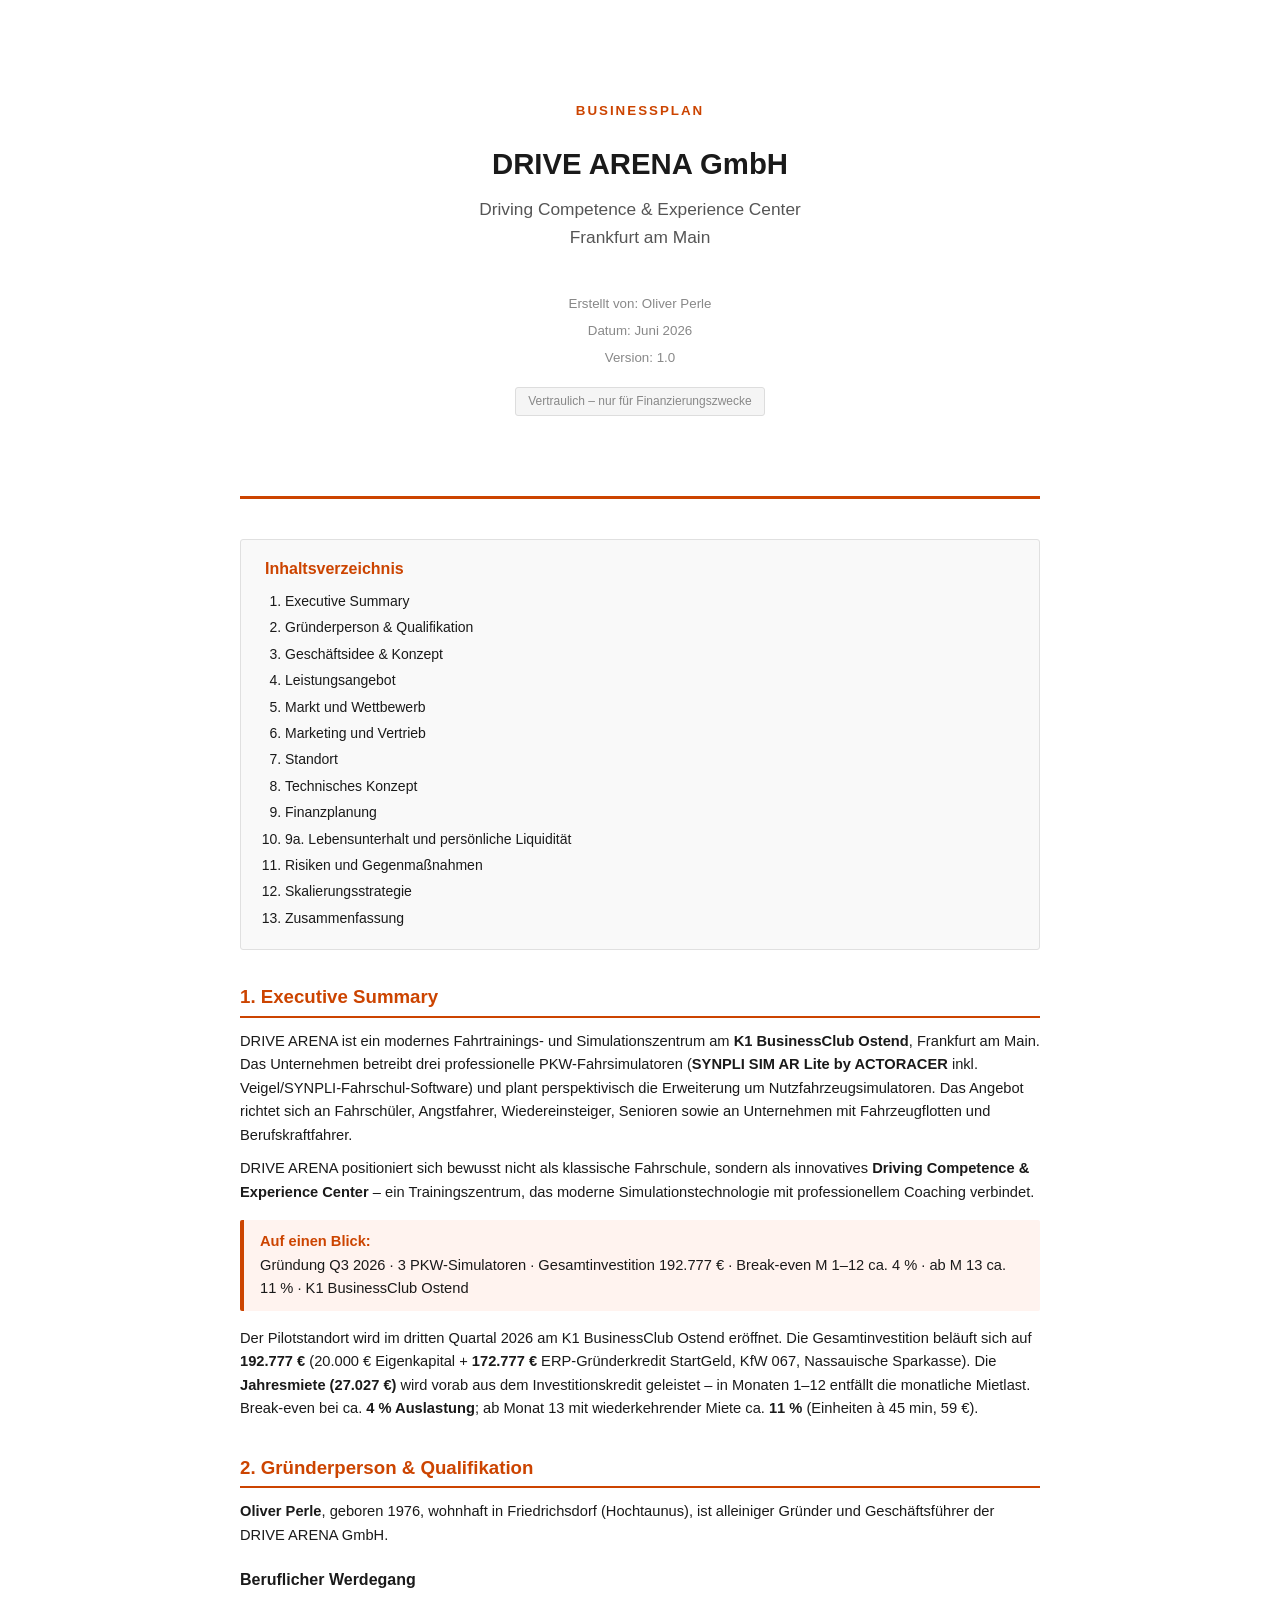
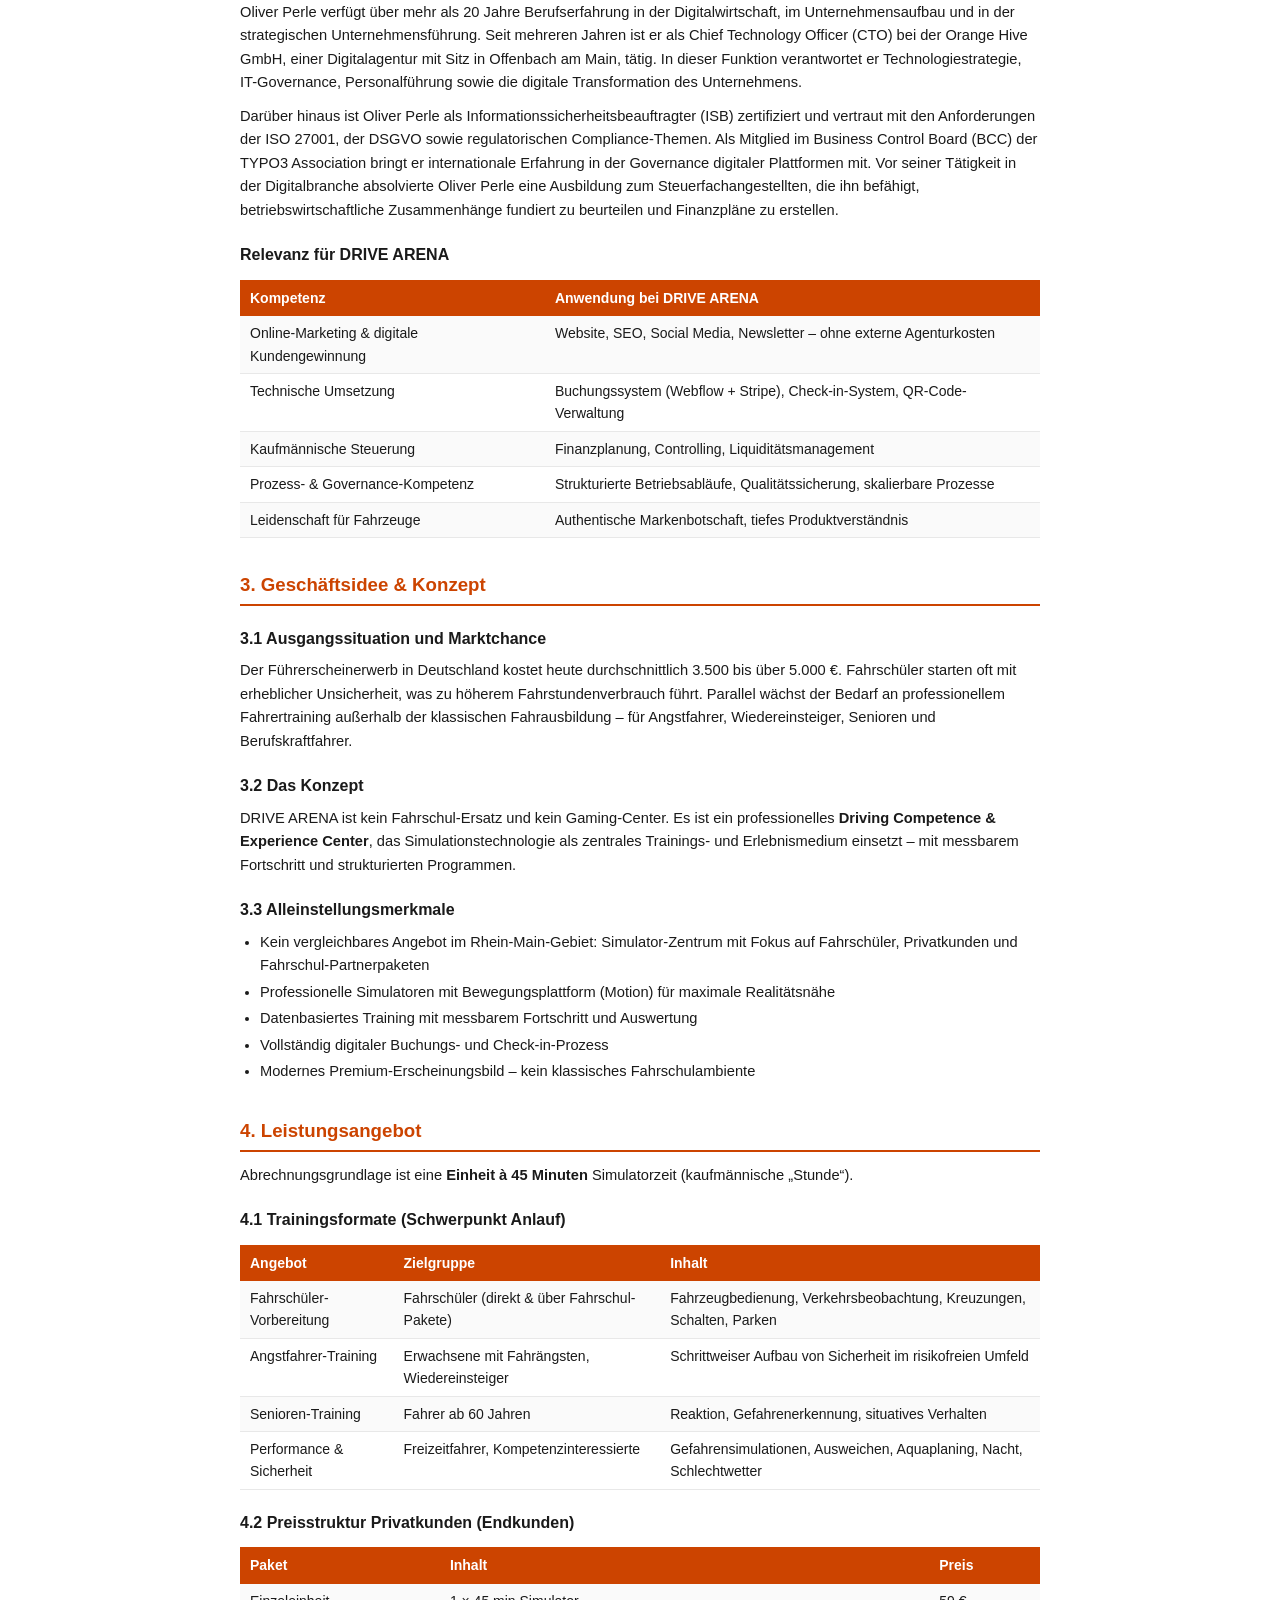
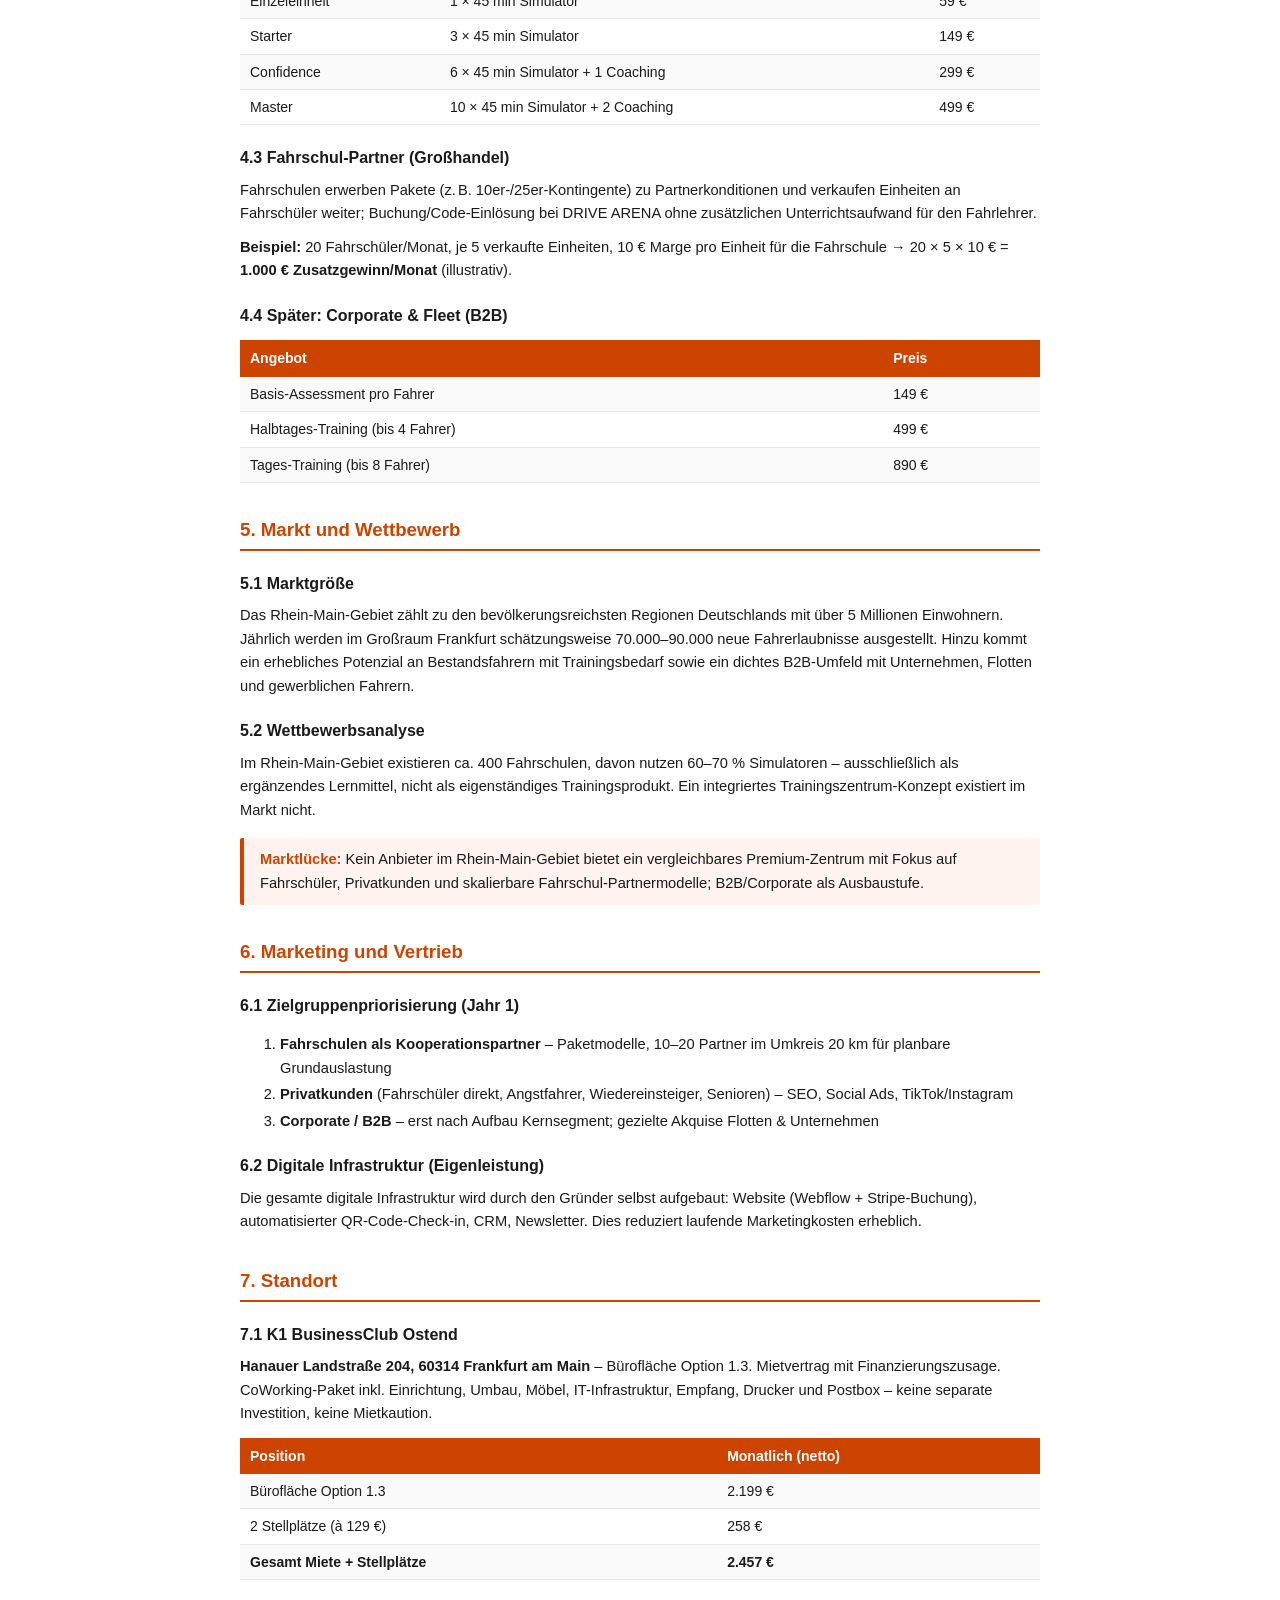
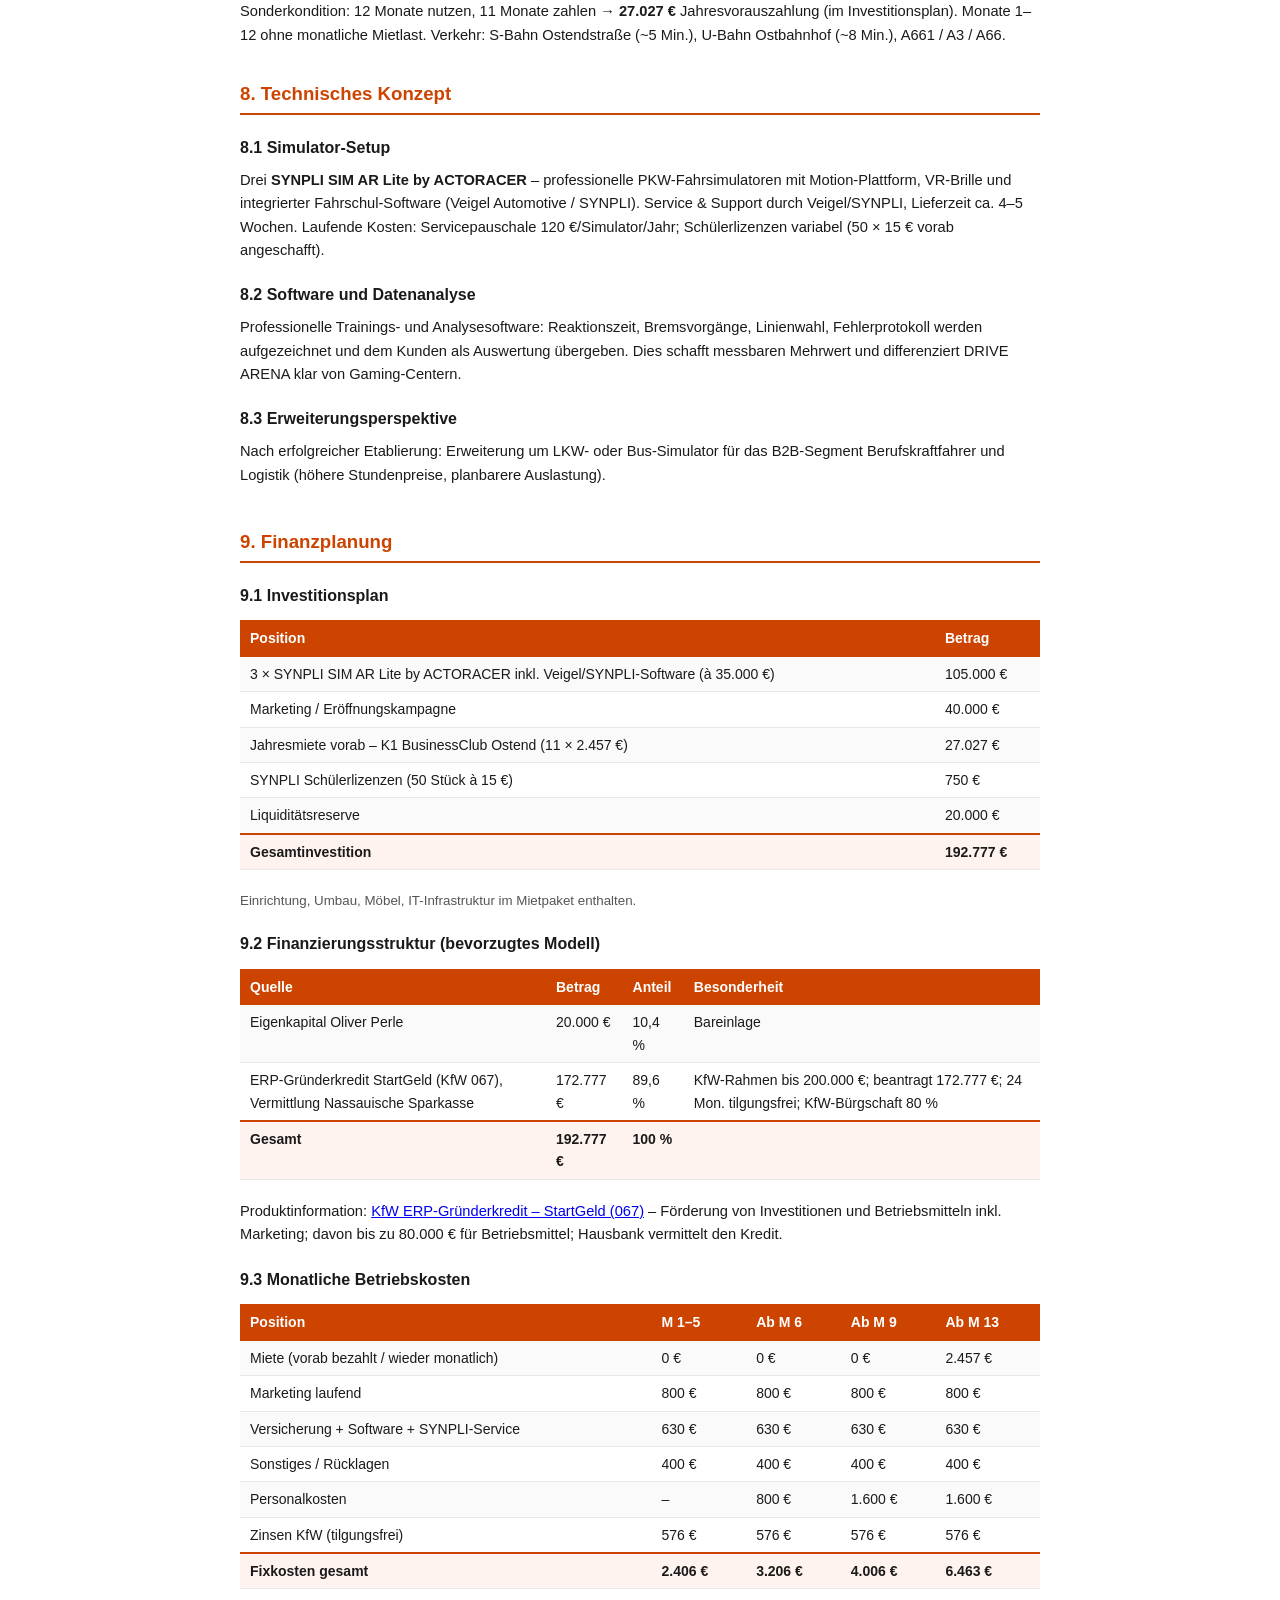
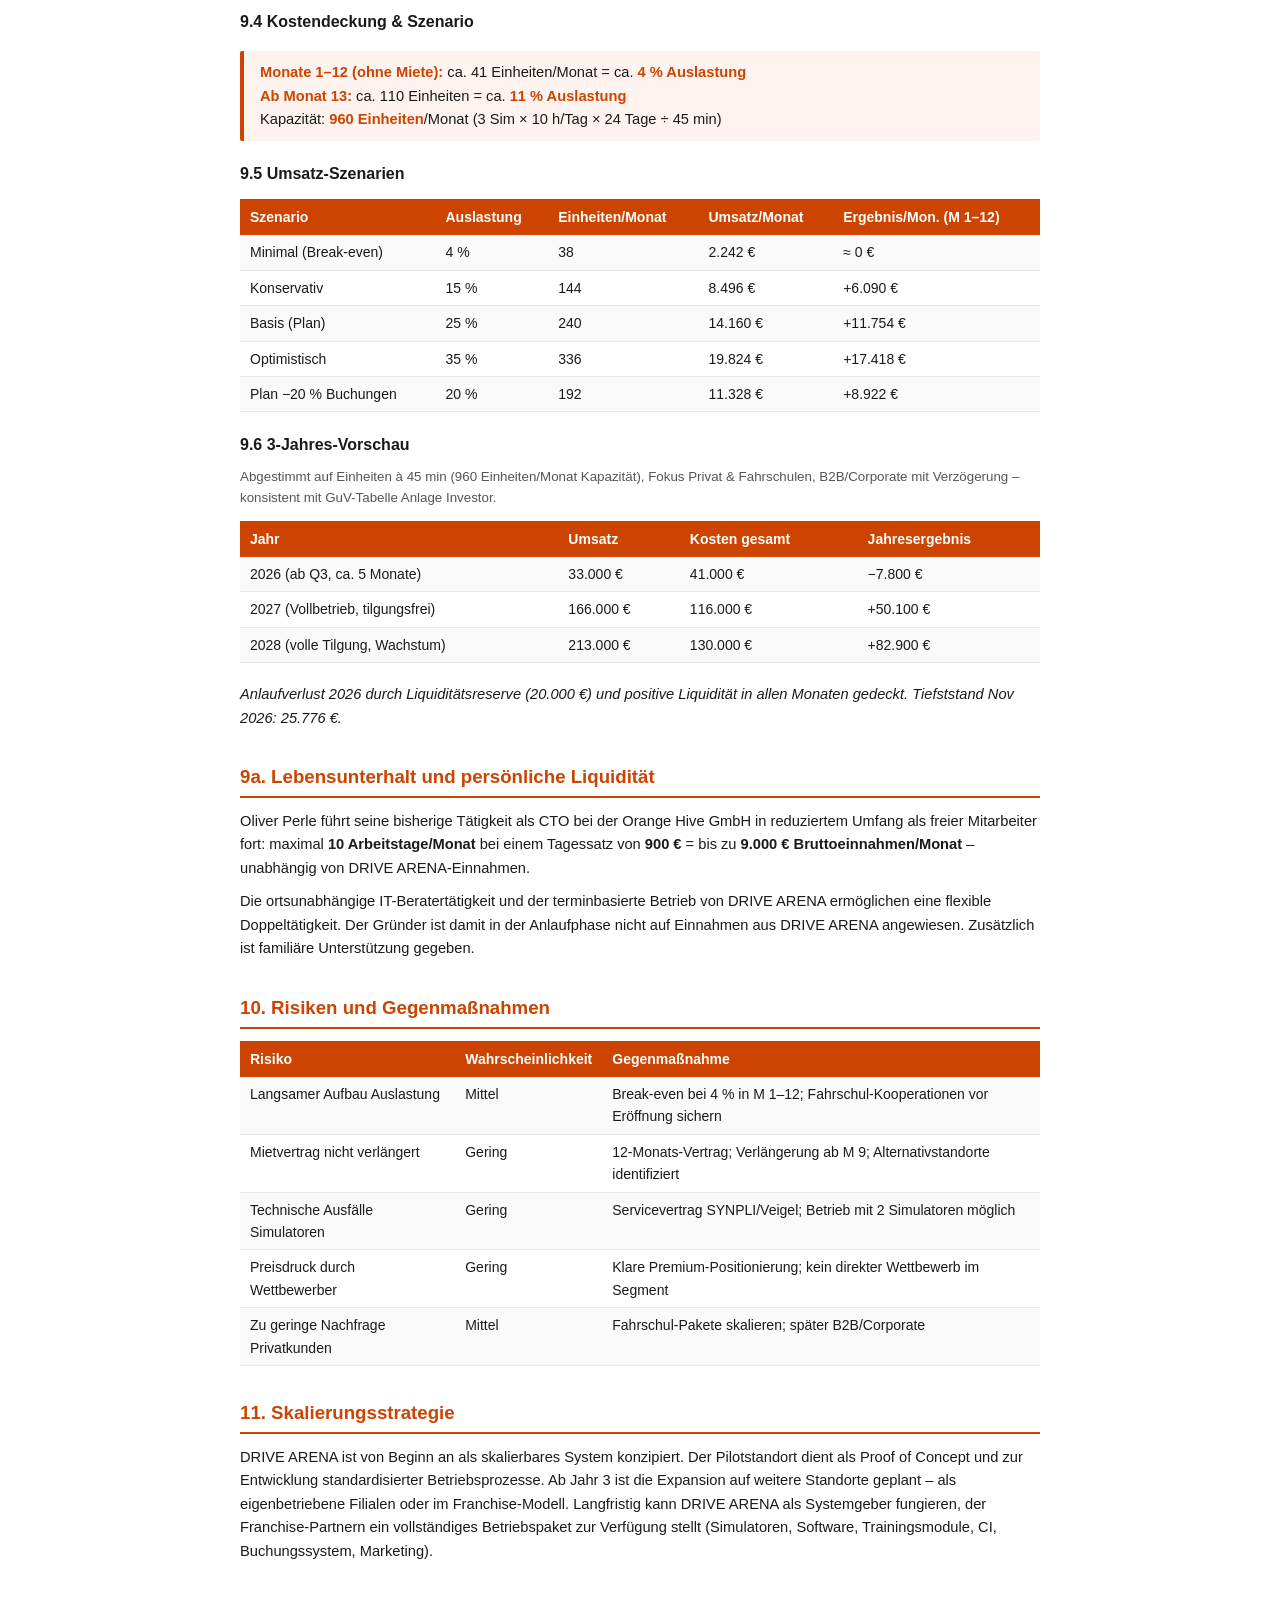
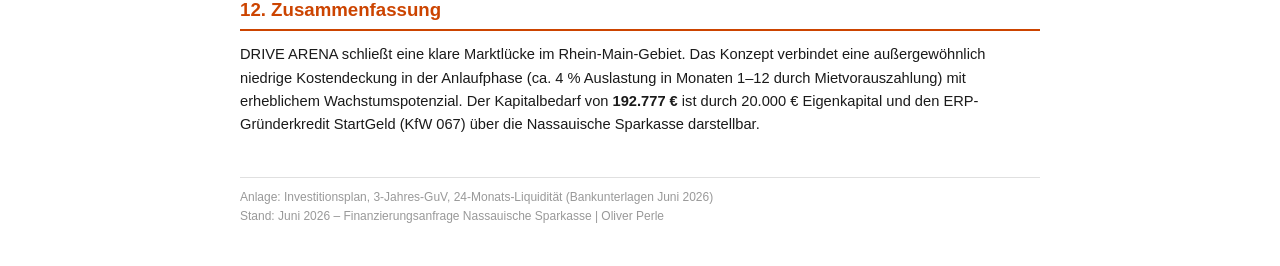
==== commit 63792eda: "Content Changes for Bank" ====
--- a/businessplan.html
+++ b/businessplan.html
@@ -41,7 +41,7 @@
   <div class="cover-sub">Driving Competence &amp; Experience Center<br>Frankfurt am Main</div>
   <div class="cover-meta">
     Erstellt von: Oliver Perle<br>
-    Datum: Mai 2026<br>
+    Datum: Juni 2026<br>
     Version: 1.0
   </div>
   <div class="confidential">Vertraulich – nur für Finanzierungszwecke</div>
@@ -67,15 +67,15 @@
 </div>
 
 <h2>1. Executive Summary</h2>
-<p>DRIVE ARENA ist ein modernes Fahrtrainings- und Simulationszentrum mit Sitz in Frankfurt am Main. Das Unternehmen betreibt drei professionelle PKW-Fahrsimulatoren (ActoRacer + Veigel-Addon) und plant perspektivisch die Erweiterung um Nutzfahrzeugsimulatoren. Das Angebot richtet sich an Fahrschüler, Angstfahrer, Wiedereinsteiger, Senioren sowie an Unternehmen mit Fahrzeugflotten und Berufskraftfahrer.</p>
+<p>DRIVE ARENA ist ein modernes Fahrtrainings- und Simulationszentrum am <strong>K1 BusinessClub Ostend</strong>, Frankfurt am Main. Das Unternehmen betreibt drei professionelle PKW-Fahrsimulatoren (<strong>SYNPLI SIM AR Lite by ACTORACER</strong> inkl. Veigel/SYNPLI-Fahrschul-Software) und plant perspektivisch die Erweiterung um Nutzfahrzeugsimulatoren. Das Angebot richtet sich an Fahrschüler, Angstfahrer, Wiedereinsteiger, Senioren sowie an Unternehmen mit Fahrzeugflotten und Berufskraftfahrer.</p>
 <p>DRIVE ARENA positioniert sich bewusst nicht als klassische Fahrschule, sondern als innovatives <strong>Driving Competence &amp; Experience Center</strong> – ein Trainingszentrum, das moderne Simulationstechnologie mit professionellem Coaching verbindet.</p>
 
 <div class="highlight-box">
   <strong>Auf einen Blick:</strong><br>
-  Gründung Q3 2026 · 3 PKW-Simulatoren · Gesamtinvestition 197.000 € · Kostendeckung 5.240 €/Monat (J1–2) / 6.670 € (ab J3) · im Szenario ca. 10 % / 12 % Auslastung · Standort Frankfurt am Main
-</div>
-
-<p>Der Pilotstandort in Frankfurt am Main soll im dritten Quartal 2026 eröffnet werden. Das Startsetup umfasst drei professionelle PKW-Fahrsimulatoren (ActoRacer + Veigel-Addon). Die Gesamtinvestition beläuft sich auf 197.000 €, finanziert durch 20.000 € Eigenkapital und den <strong>ERP-Gründerkredit StartGeld (KfW 067)</strong> in Höhe von 177.000 € (Hausbank: Nassauische Sparkasse; KfW-Rahmen bis 200.000 €). Die <strong>Kostendeckung</strong> liegt bei 5.240 € monatlicher Gesamtfixlast (Jahr 1–2) bzw. 6.670 € ab Jahr 3 – im interaktiven Szenario entspricht das ab ca. 10 % bzw. 12 % Auslastung (abrechenbare Einheiten à 45 Minuten, 59 €/Einheit, Rundungslogik wie im Portal).</p>
+  Gründung Q3 2026 · 3 PKW-Simulatoren · Gesamtinvestition 192.777 € · Break-even M 1–12 ca. 4 % · ab M 13 ca. 11 % · K1 BusinessClub Ostend
+</div>
+
+<p>Der Pilotstandort wird im dritten Quartal 2026 am K1 BusinessClub Ostend eröffnet. Die Gesamtinvestition beläuft sich auf <strong>192.777 €</strong> (20.000 € Eigenkapital + <strong>172.777 €</strong> ERP-Gründerkredit StartGeld, KfW 067, Nassauische Sparkasse). Die <strong>Jahresmiete (27.027 €)</strong> wird vorab aus dem Investitionskredit geleistet – in Monaten 1–12 entfällt die monatliche Mietlast. Break-even bei ca. <strong>4 % Auslastung</strong>; ab Monat 13 mit wiederkehrender Miete ca. <strong>11 %</strong> (Einheiten à 45 min, 59 €).</p>
 
 <h2>2. Gründerperson &amp; Qualifikation</h2>
 <p><strong>Oliver Perle</strong>, geboren 1976, wohnhaft in Friedrichsdorf (Hochtaunus), ist alleiniger Gründer und Geschäftsführer der DRIVE ARENA GmbH.</p>
@@ -165,30 +165,19 @@
 <p>Die gesamte digitale Infrastruktur wird durch den Gründer selbst aufgebaut: Website (Webflow + Stripe-Buchung), automatisierter QR-Code-Check-in, CRM, Newsletter. Dies reduziert laufende Marketingkosten erheblich.</p>
 
 <h2>7. Standort</h2>
-<h3>7.1 Anforderungen</h3>
-<table>
-  <tr><th>Kriterium</th><th>Anforderung</th></tr>
-  <tr><td>Fläche</td><td>100–150 m²</td></tr>
-  <tr><td>Deckenhöhe</td><td>Mindestens 3,0 m</td></tr>
-  <tr><td>Parkplätze</td><td>Mind. 3–5 Stellplätze</td></tr>
-  <tr><td>Internet</td><td>Glasfaser bevorzugt</td></tr>
-  <tr><td>Kaltmiete</td><td>Max. 15 €/m²</td></tr>
-</table>
-
-<h3>7.2 Standortsuche – Frankfurter Norden</h3>
-<p>Der Standort wird gezielt im <strong>Frankfurter Norden</strong> gesucht. Bevorzugte Stadtteile: Berkersheim, Bonames, Eckenheim, Frankfurter Berg, Harheim, Heddernheim, Kalbach-Riedberg, Nieder-Eschbach, Nieder-Erlenbach, Niederursel und Preungesheim.</p>
-<ul>
-  <li><strong>Stadtgebiet Frankfurt:</strong> Zugang zum Frankfurter Gründerfonds gesichert</li>
-  <li><strong>Verkehr:</strong> Gute Anbindung A661, A5, A66 sowie S-Bahn / U-Bahn</li>
-  <li><strong>Miete:</strong> Deutlich günstiger als Innenstadt bei guter Erreichbarkeit</li>
-  <li><strong>Einzugsgebiet:</strong> Nähe zu Bad Homburg, Friedrichsdorf, Oberursel (kaufkräftige Zielgruppe)</li>
-  <li><strong>Kooperationen:</strong> Hohe Fahrschuldichte im Umkreis von 15 km</li>
-</ul>
-<p>Aktive Standortsuche über Gewerbemakler; Wirtschaftsförderung Frankfurt bereits kontaktiert.</p>
+<h3>7.1 K1 BusinessClub Ostend</h3>
+<p><strong>Hanauer Landstraße 204, 60314 Frankfurt am Main</strong> – Bürofläche Option 1.3. Mietvertrag mit Finanzierungszusage. CoWorking-Paket inkl. Einrichtung, Umbau, Möbel, IT-Infrastruktur, Empfang, Drucker und Postbox – keine separate Investition, keine Mietkaution.</p>
+<table>
+  <tr><th>Position</th><th>Monatlich (netto)</th></tr>
+  <tr><td>Bürofläche Option 1.3</td><td>2.199 €</td></tr>
+  <tr><td>2 Stellplätze (à 129 €)</td><td>258 €</td></tr>
+  <tr><td><strong>Gesamt Miete + Stellplätze</strong></td><td><strong>2.457 €</strong></td></tr>
+</table>
+<p>Sonderkondition: 12 Monate nutzen, 11 Monate zahlen → <strong>27.027 €</strong> Jahresvorauszahlung (im Investitionsplan). Monate 1–12 ohne monatliche Mietlast. Verkehr: S-Bahn Ostendstraße (~5 Min.), U-Bahn Ostbahnhof (~8 Min.), A661 / A3 / A66.</p>
 
 <h2>8. Technisches Konzept</h2>
 <h3>8.1 Simulator-Setup</h3>
-<p>Drei professionelle PKW-Fahrsimulatoren <strong>ActoRacer</strong> (Simulationstechnik Lingnau GmbH, Windeck) mit <strong>Veigel-Fahrschul-Addon</strong>. Ausstattung: Motion-Plattform, Triple-Screen, Force-Feedback-Lenkrad, hydraulische Pedalerie, 6-Punkt-Sicherheitsgurt. CE-zertifiziert, für gewerblichen Dauerbetrieb ausgelegt. Platzbedarf ca. 20 m² pro Simulator, Energieverbrauch ca. 1–1,5 kW/h.</p>
+<p>Drei <strong>SYNPLI SIM AR Lite by ACTORACER</strong> – professionelle PKW-Fahrsimulatoren mit Motion-Plattform, VR-Brille und integrierter Fahrschul-Software (Veigel Automotive / SYNPLI). Service &amp; Support durch Veigel/SYNPLI, Lieferzeit ca. 4–5 Wochen. Laufende Kosten: Servicepauschale 120 €/Simulator/Jahr; Schülerlizenzen variabel (50 × 15 € vorab angeschafft).</p>
 
 <h3>8.2 Software und Datenanalyse</h3>
 <p>Professionelle Trainings- und Analysesoftware: Reaktionszeit, Bremsvorgänge, Linienwahl, Fehlerprotokoll werden aufgezeichnet und dem Kunden als Auswertung übergeben. Dies schafft messbaren Mehrwert und differenziert DRIVE ARENA klar von Gaming-Centern.</p>
@@ -202,47 +191,51 @@
 <h3>9.1 Investitionsplan</h3>
 <table>
   <tr><th>Position</th><th>Betrag</th></tr>
-  <tr><td>3 × PKW-Simulator ActoRacer inkl. Veigel-Addon (à 35.000 €)</td><td>105.000 €</td></tr>
-  <tr><td>Einrichtung / Umbau / Möbel</td><td>12.000 €</td></tr>
-  <tr><td>IT-Infrastruktur (Netzwerk, Server, Tablets)</td><td>5.000 €</td></tr>
-  <tr><td>Marketing / Eröffnungskampagne (Social Media: TikTok/Fahrschüler, Instagram/Eltern &amp; Fahrschulen; später LinkedIn/B2B)</td><td>45.000 €</td></tr>
-  <tr><td>Liquiditätsreserve (6 Monate à 5.000 €)</td><td>30.000 €</td></tr>
-  <tr class="total"><td>Gesamtinvestition</td><td>197.000 €</td></tr>
-</table>
+  <tr><td>3 × SYNPLI SIM AR Lite by ACTORACER inkl. Veigel/SYNPLI-Software (à 35.000 €)</td><td>105.000 €</td></tr>
+  <tr><td>Marketing / Eröffnungskampagne</td><td>40.000 €</td></tr>
+  <tr><td>Jahresmiete vorab – K1 BusinessClub Ostend (11 × 2.457 €)</td><td>27.027 €</td></tr>
+  <tr><td>SYNPLI Schülerlizenzen (50 Stück à 15 €)</td><td>750 €</td></tr>
+  <tr><td>Liquiditätsreserve</td><td>20.000 €</td></tr>
+  <tr class="total"><td>Gesamtinvestition</td><td>192.777 €</td></tr>
+</table>
+<p style="font-size:10pt;color:#555;">Einrichtung, Umbau, Möbel, IT-Infrastruktur im Mietpaket enthalten.</p>
 
 <h3>9.2 Finanzierungsstruktur (bevorzugtes Modell)</h3>
 <table>
   <tr><th>Quelle</th><th>Betrag</th><th>Anteil</th><th>Besonderheit</th></tr>
-  <tr><td>Eigenkapital Oliver Perle</td><td>20.000 €</td><td>10,2 %</td><td>Bareinlage</td></tr>
-  <tr><td>ERP-Gründerkredit StartGeld (KfW 067), Vermittlung Nassauische Sparkasse</td><td>177.000 €</td><td>89,8 %</td><td>KfW-Rahmen bis 200.000 €; geplante Inanspruchnahme 177.000 €; bis zu zwei tilgungsfreie Jahre; KfW-Bürgschaft 80 %</td></tr>
-  <tr class="total"><td>Gesamt</td><td>197.000 €</td><td>100 %</td><td></td></tr>
+  <tr><td>Eigenkapital Oliver Perle</td><td>20.000 €</td><td>10,4 %</td><td>Bareinlage</td></tr>
+  <tr><td>ERP-Gründerkredit StartGeld (KfW 067), Vermittlung Nassauische Sparkasse</td><td>172.777 €</td><td>89,6 %</td><td>KfW-Rahmen bis 200.000 €; beantragt 172.777 €; 24 Mon. tilgungsfrei; KfW-Bürgschaft 80 %</td></tr>
+  <tr class="total"><td>Gesamt</td><td>192.777 €</td><td>100 %</td><td></td></tr>
 </table>
 <p>Produktinformation: <a href="https://www.kfw.de/inlandsfoerderung/Unternehmen/Gr%C3%BCnden-Nachfolgen/F%C3%B6rderprodukte/ERP-Gr%C3%BCnderkredit-Startgeld-(067)/">KfW ERP-Gründerkredit – StartGeld (067)</a> – Förderung von Investitionen und Betriebsmitteln inkl. Marketing; davon bis zu 80.000 € für Betriebsmittel; Hausbank vermittelt den Kredit.</p>
 
 <h3>9.3 Monatliche Betriebskosten</h3>
 <table>
-  <tr><th>Position</th><th>Monat 1–5</th><th>Ab Monat 6</th><th>Ab Monat 9</th></tr>
-  <tr><td>Miete + Nebenkosten</td><td>2.500 €</td><td>2.500 €</td><td>2.500 €</td></tr>
-  <tr><td>Marketing laufend</td><td>800 €</td><td>800 €</td><td>800 €</td></tr>
-  <tr><td>Versicherung + Software + IT</td><td>600 €</td><td>600 €</td><td>600 €</td></tr>
-  <tr><td>Sonstiges / Rücklagen</td><td>400 €</td><td>400 €</td><td>400 €</td></tr>
-  <tr><td>Personalkosten</td><td>–</td><td>800 €</td><td>1.600 €</td></tr>
-  <tr class="total"><td>Fixkosten gesamt</td><td>4.300 €</td><td>5.100 €</td><td>5.900 €</td></tr>
+  <tr><th>Position</th><th>M 1–5</th><th>Ab M 6</th><th>Ab M 9</th><th>Ab M 13</th></tr>
+  <tr><td>Miete (vorab bezahlt / wieder monatlich)</td><td>0 €</td><td>0 €</td><td>0 €</td><td>2.457 €</td></tr>
+  <tr><td>Marketing laufend</td><td>800 €</td><td>800 €</td><td>800 €</td><td>800 €</td></tr>
+  <tr><td>Versicherung + Software + SYNPLI-Service</td><td>630 €</td><td>630 €</td><td>630 €</td><td>630 €</td></tr>
+  <tr><td>Sonstiges / Rücklagen</td><td>400 €</td><td>400 €</td><td>400 €</td><td>400 €</td></tr>
+  <tr><td>Personalkosten</td><td>–</td><td>800 €</td><td>1.600 €</td><td>1.600 €</td></tr>
+  <tr><td>Zinsen KfW (tilgungsfrei)</td><td>576 €</td><td>576 €</td><td>576 €</td><td>576 €</td></tr>
+  <tr class="total"><td>Fixkosten gesamt</td><td>2.406 €</td><td>3.206 €</td><td>4.006 €</td><td>6.463 €</td></tr>
 </table>
 
 <h3>9.4 Kostendeckung &amp; Szenario</h3>
 <div class="highlight-box">
-  <strong>Kostendeckung Jahr 1–2:</strong> 5.240 € ÷ 59 € = ca. 89 Einheiten/Monat (à 45 min) = ab <strong>10 % Auslastung</strong> im Szenario (Rundung Monatseinheiten; rechnerisch ≈ 9,3 %)<br>
-  <strong>Kostendeckung ab Jahr 3:</strong> 6.670 € ÷ 59 € = ca. 113 Einheiten = <strong>12 % Auslastung</strong><br>
-  Monatliche Kapazität: <strong>960 Einheiten</strong> (3 Sim × 10 Betriebsstunden × 24 Tage ÷ 45 min)
+  <strong>Monate 1–12 (ohne Miete):</strong> ca. 41 Einheiten/Monat = ca. <strong>4 % Auslastung</strong><br>
+  <strong>Ab Monat 13:</strong> ca. 110 Einheiten = ca. <strong>11 % Auslastung</strong><br>
+  Kapazität: <strong>960 Einheiten</strong>/Monat (3 Sim × 10 h/Tag × 24 Tage ÷ 45 min)
 </div>
 
 <h3>9.5 Umsatz-Szenarien</h3>
 <table>
-  <tr><th>Szenario</th><th>Auslastung</th><th>Einheiten/Monat</th><th>Umsatz/Monat</th><th>Gewinn/Monat (J. 1–2)</th></tr>
-  <tr><td>Konservativ (Jahr 1)</td><td>20 %</td><td>192</td><td>11.300 €</td><td>+6.100 €</td></tr>
-  <tr><td>Realistisch (ab Monat 9)</td><td>35 %</td><td>336</td><td>19.800 €</td><td>+14.600 €</td></tr>
-  <tr><td>Optimistisch (Jahr 2+)</td><td>50 %</td><td>480</td><td>28.300 €</td><td>+23.100 €</td></tr>
+  <tr><th>Szenario</th><th>Auslastung</th><th>Einheiten/Monat</th><th>Umsatz/Monat</th><th>Ergebnis/Mon. (M 1–12)</th></tr>
+  <tr><td>Minimal (Break-even)</td><td>4 %</td><td>38</td><td>2.242 €</td><td>≈ 0 €</td></tr>
+  <tr><td>Konservativ</td><td>15 %</td><td>144</td><td>8.496 €</td><td>+6.090 €</td></tr>
+  <tr><td>Basis (Plan)</td><td>25 %</td><td>240</td><td>14.160 €</td><td>+11.754 €</td></tr>
+  <tr><td>Optimistisch</td><td>35 %</td><td>336</td><td>19.824 €</td><td>+17.418 €</td></tr>
+  <tr><td>Plan −20 % Buchungen</td><td>20 %</td><td>192</td><td>11.328 €</td><td>+8.922 €</td></tr>
 </table>
 
 <h3>9.6 3-Jahres-Vorschau</h3>
@@ -253,7 +246,7 @@
   <tr><td>2027 (Vollbetrieb, tilgungsfrei)</td><td>166.000 €</td><td>116.000 €</td><td>+50.100 €</td></tr>
   <tr><td>2028 (volle Tilgung, Wachstum)</td><td>213.000 €</td><td>130.000 €</td><td>+82.900 €</td></tr>
 </table>
-<p><em>Anlaufverlust 2026 vollständig durch kalkulierte Liquiditätsreserve (30.000 € = 6 × 5.000 €) gedeckt.</em></p>
+<p><em>Anlaufverlust 2026 durch Liquiditätsreserve (20.000 €) und positive Liquidität in allen Monaten gedeckt. Tiefststand Nov 2026: 25.776 €.</em></p>
 
 <h2>9a. Lebensunterhalt und persönliche Liquidität</h2>
 <p>Oliver Perle führt seine bisherige Tätigkeit als CTO bei der Orange Hive GmbH in reduziertem Umfang als freier Mitarbeiter fort: maximal <strong>10 Arbeitstage/Monat</strong> bei einem Tagessatz von <strong>900 €</strong> = bis zu <strong>9.000 € Bruttoeinnahmen/Monat</strong> – unabhängig von DRIVE ARENA-Einnahmen.</p>
@@ -262,9 +255,9 @@
 <h2>10. Risiken und Gegenmaßnahmen</h2>
 <table>
   <tr><th>Risiko</th><th>Wahrscheinlichkeit</th><th>Gegenmaßnahme</th></tr>
-  <tr><td>Langsamer Aufbau Auslastung</td><td>Mittel</td><td>Fahrschul-Kooperationen vor Eröffnung sichern; Kostendeckung ab ca. 10 % Auslastung (J1–2)</td></tr>
-  <tr><td>Standort nicht rechtzeitig gefunden</td><td>Gering</td><td>Aktive Maklersuche, Wirtschaftsförderung Frankfurt eingebunden</td></tr>
-  <tr><td>Technische Ausfälle Simulatoren</td><td>Gering</td><td>Wartungsvertrag, CE-zertifizierte Geräte, Herstellerservice</td></tr>
+  <tr><td>Langsamer Aufbau Auslastung</td><td>Mittel</td><td>Break-even bei 4 % in M 1–12; Fahrschul-Kooperationen vor Eröffnung sichern</td></tr>
+  <tr><td>Mietvertrag nicht verlängert</td><td>Gering</td><td>12-Monats-Vertrag; Verlängerung ab M 9; Alternativstandorte identifiziert</td></tr>
+  <tr><td>Technische Ausfälle Simulatoren</td><td>Gering</td><td>Servicevertrag SYNPLI/Veigel; Betrieb mit 2 Simulatoren möglich</td></tr>
   <tr><td>Preisdruck durch Wettbewerber</td><td>Gering</td><td>Klare Premium-Positionierung; kein direkter Wettbewerb im Segment</td></tr>
   <tr><td>Zu geringe Nachfrage Privatkunden</td><td>Mittel</td><td>Fahrschul-Pakete skalieren; später B2B/Corporate</td></tr>
 </table>
@@ -273,11 +266,11 @@
 <p>DRIVE ARENA ist von Beginn an als skalierbares System konzipiert. Der Pilotstandort dient als Proof of Concept und zur Entwicklung standardisierter Betriebsprozesse. Ab Jahr 3 ist die Expansion auf weitere Standorte geplant – als eigenbetriebene Filialen oder im Franchise-Modell. Langfristig kann DRIVE ARENA als Systemgeber fungieren, der Franchise-Partnern ein vollständiges Betriebspaket zur Verfügung stellt (Simulatoren, Software, Trainingsmodule, CI, Buchungssystem, Marketing).</p>
 
 <h2>12. Zusammenfassung</h2>
-<p>DRIVE ARENA schließt eine klare Marktlücke im Rhein-Main-Gebiet. Das Konzept verbindet eine niedrige Kostendeckungsschwelle (5.240 €/Monat bzw. im Szenario ca. 10–12 % Auslastung, Einheiten à 45 min) mit erheblichem Wachstumspotenzial. Der Gründer bringt alle notwendigen Kompetenzen mit: unternehmerische Führungserfahrung, digitales Marketing-Know-how, kaufmännische Ausbildung und persönliche Leidenschaft für das Thema Fahren. Der Kapitalbedarf von 197.000 € ist durch 20.000 € Eigenkapital und den ERP-Gründerkredit StartGeld (KfW 067) über die Nassauische Sparkasse darstellbar.</p>
+<p>DRIVE ARENA schließt eine klare Marktlücke im Rhein-Main-Gebiet. Das Konzept verbindet eine außergewöhnlich niedrige Kostendeckung in der Anlaufphase (ca. 4 % Auslastung in Monaten 1–12 durch Mietvorauszahlung) mit erheblichem Wachstumspotenzial. Der Kapitalbedarf von <strong>192.777 €</strong> ist durch 20.000 € Eigenkapital und den ERP-Gründerkredit StartGeld (KfW 067) über die Nassauische Sparkasse darstellbar.</p>
 
 <div class="footer-note">
-  Anlage: Finanzplan DRIVE ARENA GmbH – enthält 3-Jahres-GuV-Vorschau und 24-Monats-Liquiditätsplan<br>
-  Stand: Mai 2026 – Entwurf zur Finanzierungsdiskussion | Erstellt von Oliver Perle
+  Anlage: Investitionsplan, 3-Jahres-GuV, 24-Monats-Liquidität (Bankunterlagen Juni 2026)<br>
+  Stand: Juni 2026 – Finanzierungsanfrage Nassauische Sparkasse | Oliver Perle
 </div>
 
 </body>
